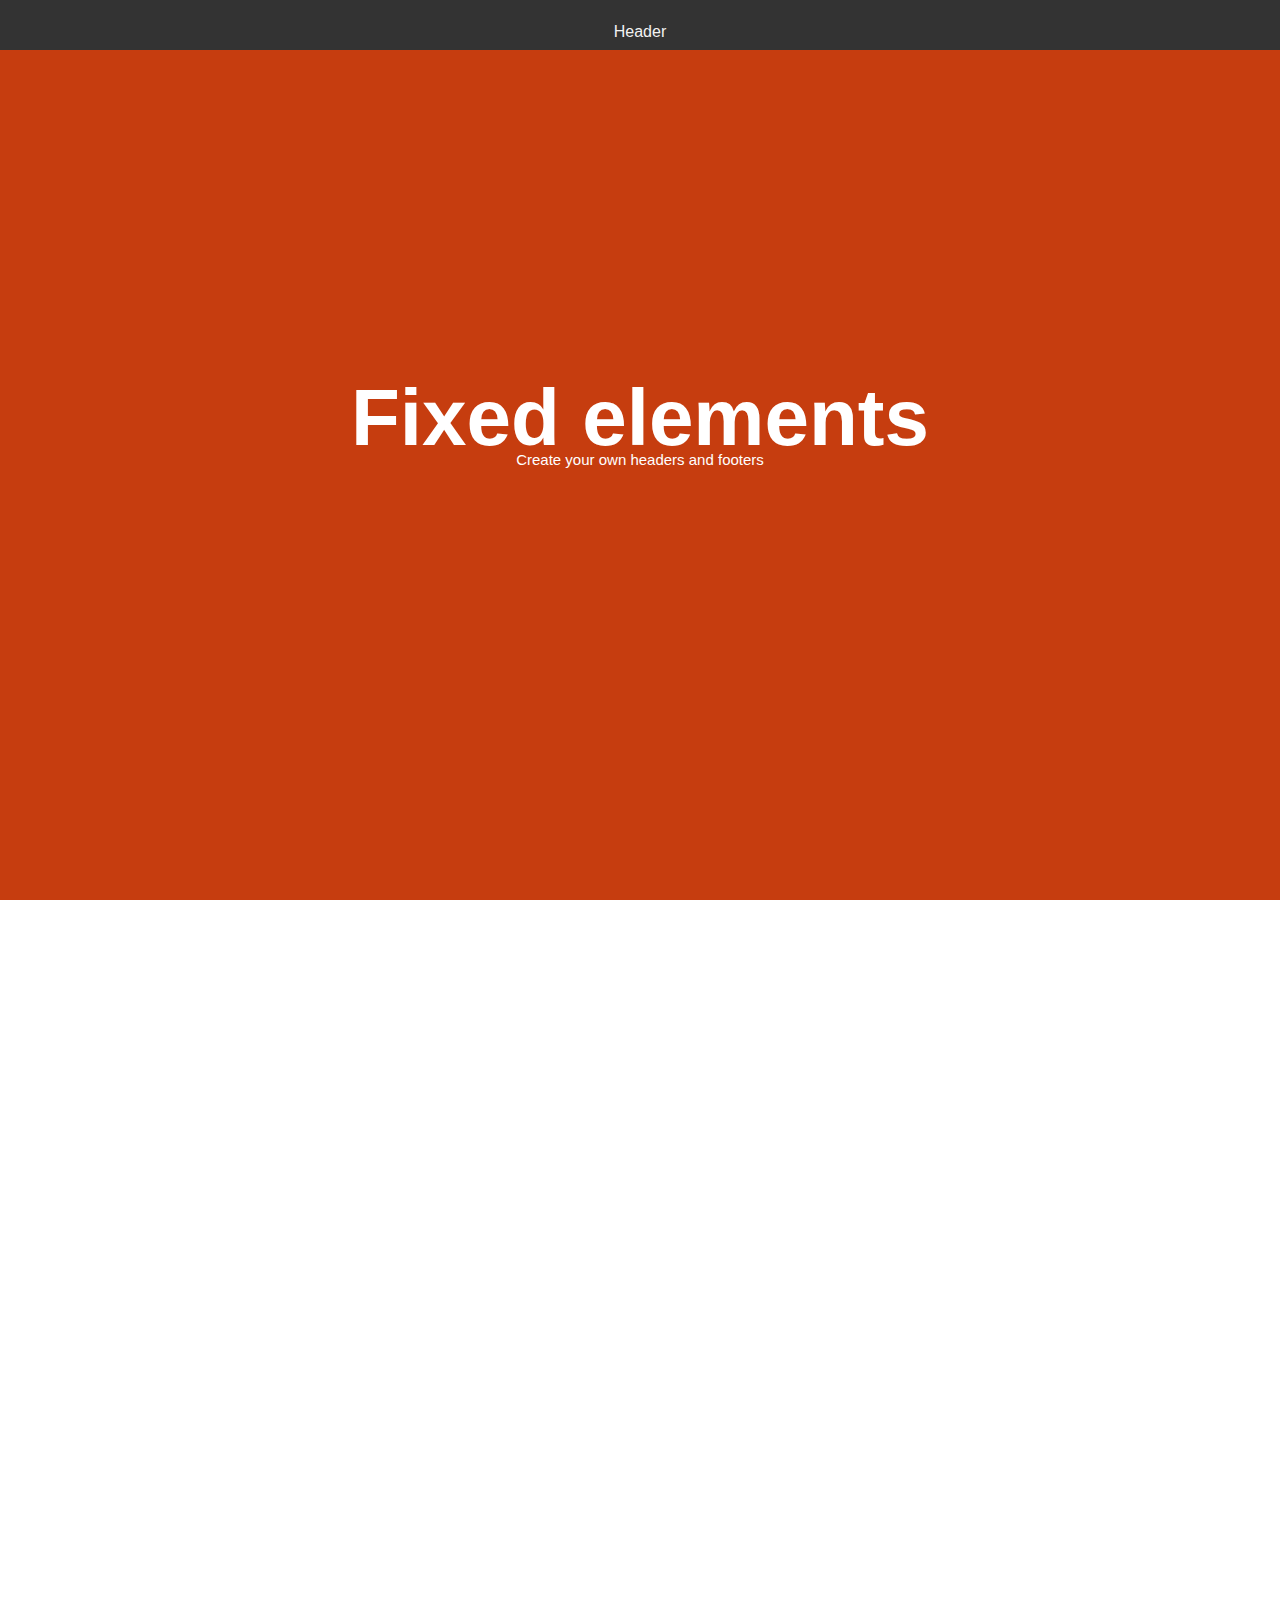
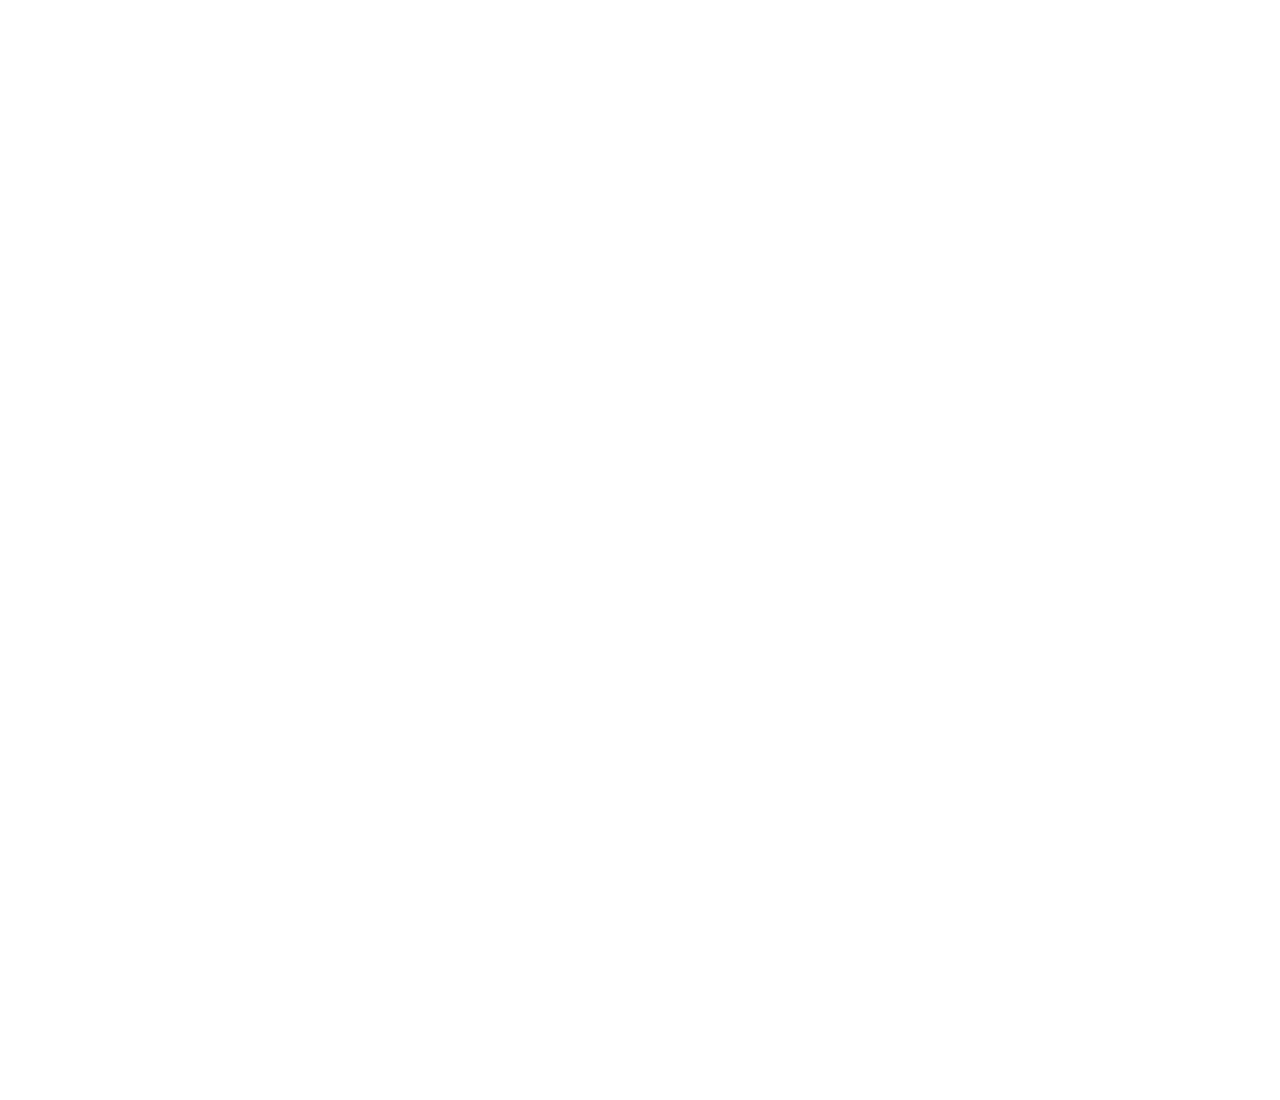
==== index-en.html @ c7a38b08 "init resume cv" ====
<!DOCTYPE html>
<html>

<head>
	<meta http-equiv="Content-Type" content="text/html; charset=utf-8" />
	<title>李洋的简历</title>
	<meta name="author" content="Srefan" />
	<meta name="description" content="fullPage fixed header and footer." />
	<meta name="keywords"  content="fullpage,jquery,demo,screen,fixed, header,footer, absolute, positioned,css" />
	<meta name="Resource-type" content="Document" />
  <meta http-equiv="X-UA-Compatible" content="IE=edge,chrome=1">

  <link rel="shortcut icon" href="images/favicon.ico"/>
	<link rel="stylesheet" type="text/css" href="./css/fullpage.min.css" />
  <link rel="stylesheet" type="text/css" href="./css/bootstrap.min.css" />
  <link rel="stylesheet" type="text/css" href="./css/style.css" />
  <link rel="stylesheet" type="text/css" href="./css/font-awesome.min.css" />
	<style>

	/* Style for our header texts
	* --------------------------------------- */
	h1{
		font-size: 5em;
		font-family: arial,helvetica;
		color: #fff;
		margin:0;
		padding:0;
	}
	.intro p{
		color: #fff;
	}

	/* Centered texts in each section
	* --------------------------------------- */
	.section{
		text-align:center;
	}

	/* Fixed header.
	* --------------------------------------- */
	#header{
		position:fixed;
		height: 50px;
		display:block;
		width: 100%;
		background: #333;
		z-index:9;
		text-align:center;
		color: #f2f2f2;
		padding: 20px 0 0 0;
		top:0px;
	}

	</style>

</head>
<body>

<div id="header">Header</div>

<div id="fullpage">
	<div class="section " id="section0">
		<div class="intro">
			<h1>Fixed elements</h1>
			<p>Create your own headers and footers</p>
		</div>
	</div>

	<div class="section" id="section1">
		<div class="intro">
			<h1>How to do it</h1>
			<p>You will need to place your header and footer outside the plugin's wrapper.
					This way it won't move on scrolling. Take a look at the source code of this page.
			</p>
		</div>
	</div>

	<div class="section" id="section2">
		<div class="intro">
			<h1>Enjoy it</h1>
      <p>You will need to place your header and footer outside the plugin's wrapper.
          This way it won't move on scrolling. Take a look at the source code of this page.
      </p>
		</div>
	</div>
</div>

<script type="text/javascript" src="./js/fullpage.min.js"></script>
<script type="text/javascript" src="./js/jquery-3.3.1.min.js"></script>
<script type="text/javascript" src="./js/bootstrap.min.js"></script>
<script type="text/javascript" src="./js/jquery.waterfall.js"></script>
<script type="text/javascript" src="./js/stickUp.js"></script>
<script type="text/javascript">
    var myFullpage = new fullpage('#fullpage', {
        anchors: ['firstPage', 'secondPage', '3rdPage'],
        sectionsColor: ['#C63D0F', '#1BBC9B', '#7E8F7C'],
        css3: true
    });
</script>

</body>
</html>
---- css/style.css ----
@font-face {
    font-family: 'Open Sans';
    font-style: normal;
    font-weight: 400;
    src: url("../fonts/cJZKeOuBrn4kERxqtaUH3fY6323mHUZFJMgTvxaG2iE.eot");
    src: local('Open Sans'), local('OpenSans'), url("../font/cJZKeOuBrn4kERxqtaUH3fY6323mHUZFJMgTvxaG2iE.eot") format('embedded-opentype'), url("../font/cJZKeOuBrn4kERxqtaUH3T8E0i7KZn-EPnyo3HZu7kw.woff") format('woff');
}

* {
    padding: 0;
    margin: 0;
}

body {
    color: #fff;
    font-family: 'Open Sans', sans-serif;
    font-weight: 300;
    position: relative;
    width: 100%;
    height: 100%;
    overflow: scroll;
    overflow-x: hidden;
}

a {
    text-decoration: none;
    color: #000;
    outline: none;
    &:hover {
        text-decoration: none;
    }
}


/*----------------------------------------------------
 2. Document Setup
------------------------------------------------------*/

.wrapper {
    width: 100%;
}

.noPadd {
    padding: 0px !important;
}

.container .row {
    margin: 0px;
}

p {
    font-family: 'Open Sans', sans-serif;
    font-size: 15px;
    line-height: 27px;
    font-weight: 400;
    padding-bottom: 38px;
    margin: 0px;
}

h1 {
    font-family: 'Open Sans', sans-serif;
    font-size: 48px;
    line-height: 57px;
    font-weight: 700;
    margin: 0px;
    padding-bottom: 8px;
}

h2 {
    font-family: 'Open Sans', sans-serif;
    font-size: 36px;
    line-height: 38px;
    padding-bottom: 0px;
    font-weight: 400;
    text-transform: uppercase;
    margin: 0px;
    border-bottom: #ef7674 6px solid;
    padding-bottom: 9px;
    display: inline-block;
}

h3 {
    font-family: 'Open Sans', sans-serif;
    font-size: 18px;
    line-height: 21px;
    padding-bottom: 3px;
    font-weight: 400;
    margin: 0px;
}

h4 {
    font-family: 'Open Sans', sans-serif;
    font-size: 19px;
    line-height: 24px;
    padding-bottom: 6px;
    font-weight: 600;
    margin: 0px;
    color: #5b4c5c;
}

h5 {
    font-family: 'Open Sans', sans-serif;
    font-size: 16px;
    line-height: 24px;
    padding-bottom: 6px;
    font-weight: 400;
    margin: 0px;
}

.heading {
    text-align: center;
    padding-bottom: 45px;
}

.container {
    max-width: 1080px;
    /*padding:0;*/
}


/*----------------------------------------------------
 3. Header Part
------------------------------------------------------*/

header {
    position: relative;
}

.banner {
    overflow: hidden;
    margin: 0 auto !important;
    background: #CACACA;
    display: none;
}

.bannerText {
    position: absolute;
    left: 0;
    right: 0;
    top: 35%;
    text-align: center;
    padding: 30px 0 30px;
    max-width: 960px;
    z-index: 2;
    animation-name: textBox;
    animation-duration: 5s;
    animation-timing-function: linear;
    animation-delay: 0s;
    animation-iteration-count: infinite;
    animation-direction: alternate;
    animation-play-state: running;
    /* Safari and Chrome: */
    -webkit-animation-name: textBox;
    -webkit-animation-duration: 5s;
    -webkit-animation-timing-function: linear;
    -webkit-animation-delay: 0s;
    -webkit-animation-iteration-count: infinite;
    -webkit-animation-direction: alternate;
    -webkit-animation-play-state: running;
}

.bannerText p {
    font-size: 18px;
    color: #fff;
    padding-bottom: 42px;
}

.mbnt {
    -webkit-border-radius: 5px;
    border-radius: 5px;
    display: inline-block;
    line-height: 40px;
    color: #fff;
    font-size: 14px;
    background-color: #EF7674;
    text-transform: uppercase;
    padding: 0 29px;
    margin: 0 10px;
    text-decoration: none;
    outline: none;
}

.mbnt:focus,
.mbnt:hover,
.mbnt:active {
    color: #eaeaea;
    text-decoration: none;
    outline: none;
}

.bannerText h1 {
    text-transform: uppercase;
}


/*------------------------------------
    3.1 Slide show background control
--------------------------------------*/


/*---------------------------------------------------------------------------------
 4. Background slider CSS style
-------------------------------------------------------------------------------*/


/* Grid wrapper sizes */


/* Shadow style */


/*----------------------------------------------------
 5. Menu Style
------------------------------------------------------*/

.menu {
    margin-top: 0px;
    position: static;
    left: 0px;
    right: 0px;
}

.navwrapper .container {
    padding: 0;
    width: auto;
}

.navbar-header {
    display: none;
}

.nav > li > a {
    display: inline-block;
}

.navbar-nav > li {
    float: none;
    display: inline;
}

.navbar-nav {
    margin: 0 auto;
    text-align: center;
    float: none;
}

.navbar-toggle {
    margin-top: 8px;
    background-color: #4c404d;
}

.navbar-inverse .navbar-toggle:hover,
.navbar-inverse .navbar-toggle:focus {}

.navbar-brand {
    margin-top: 4px;
}

.nav .menuItem a {
    font-size: 19px;
}


/* Special class on .container surrounding .navbar, used for positioning it into place. */

.navbar-wrapper {
    margin-top: 0px;
    position: relative;
    z-index: 15;
    background: #ffffff;
}

.navbar-wrapper .container {
    padding: 0px;
}

.navbar-collapse {
    padding: 0;
}

.isStuck {
    left: 0;
    width: 100%;
}

.navbar.navbar-inverse.navbar-static-top {
    margin: 0px auto;
    background: #ffffff;
    color: #4c404d;
    border: none;
    font-family: 'Open Sans', sans-serif;
    font-size: 14px;
    text-transform: uppercase;
}

.navbar.navbar-inverse.navbar-static-top a.navbar-brand {
    line-height: 43px;
}

.navbar.navbar-inverse.navbar-static-top a {
    color: #4c404d;
    padding: 0 26px;
    line-height: 140px;
    text-align: center;
    font-weight: 800;
    // transition-duration: 0.2s;
    // -webkit-transition-duration: 0.2s;
}

.navbar.navbar-inverse.navbar-static-top .nav li.first {
    padding-left: 0;
}

.navbar.navbar-inverse.navbar-static-top .nav li {
    padding: 0 18px 0 18px;
}

.navbar.navbar-inverse.navbar-static-top .nav li a {
    padding: 0;
    letter-spacing: -1px;
}

.navbar.navbar-inverse.navbar-static-top a:hover {
    background: #ffffff;
    color: #ef7674;
}

.navbar-inverse .navbar-nav>.active>a,
.navbar-inverse .navbar-nav>.active>a:focus {
    background: #ffffff;
    /*color:#c3c8d6;*/
    color: #ef7674;
}

.navbar-inverse .navbar-nav > li > a:hover,
.navbar-inverse .navbar-nav > li > a:focus {
    background: #ffffff;
    /*color:#c3c8d6;*/
    color: #ef7674;
}

.navbar-inverse .navbar-nav>.active>a:hover {
    /*background:#1b1f29;*/
    /*color:#fff;*/
    background: #ffffff;
    color: #ef7674;
}


/* Since positioning the image, we need to help out the caption */


/* Declare heights because of positioning of img element */


/*----------------------------------------------------
 6. About me Style
------------------------------------------------------*/

.aboutme {
    background: #f3f2f3;
    color: #897f8a;
    position: relative;
}

.aboutme .container {
    padding-top: 140px;
    padding-bottom: 90px;
}

.aboutCont {
    // padding-bottom: 78px;
    // padding-left: 48px;
}

#description {
    // height: 250px;
    overflow: hidden;
    position: relative;
    // padding-right: 50px;
    margin-bottom: 60px;
    text-align: justify;
}

#description p {
    padding-bottom: 10px;
}

.btnDownload {
    -webkit-border-radius: 5px;
    border-radius: 5px;
    font-size: 18px;
    font-family: 'Open Sans', sans-serif;
    font-weight: 700;
    border: 3px solid #5b4c5c;
    padding: 10px 10px;
    display: inline-block;
    color: #5b4c5c;
    transition-duration: 0.2s;
    -webkit-transition-duration: 0.2s;
    margin-bottom: 10px;
}

.btnDownload:hover {
    background: #5b4c5c;
    color: #ffffff;
    text-decoration: none;
}

.aboutme .heading {
    text-align: center;
    padding-top: 78px;
    padding-bottom: 26px;
}

.aboutme .heading h2 {
    color: #5b4c5c;
    display: inline-block;
}


/*----------------------------------------------------
 7. Technical Skills Style
------------------------------------------------------*/

.technical {
    /*background:#eeeeee;
    color:#474d5d;*/
}

.technical .container {
    padding-top: 140px;
    padding-bottom: 90px;
}

.technical .heading p {
    padding-bottom: 41px;
    max-width: 660px;
    text-align: justify;
    display: block;
    margin: 0 auto;
}

.technical p {
    color: #897f8a;
}

.technical h2 {
    color: #5b4c5c;
    margin-bottom: 49px;
}

.technical .skillsArea {
    padding: 0px;
}

.technical .skills {
    margin: 0 auto;
    margin-bottom: 23px;
    text-align: center;
    padding: 0px;
    float: none;
}

.technical .skills h4 {
    font-weight: 700;
    // text-transform: uppercase;
    font-size: 17px;
    line-height: 27px;
    padding-bottom: 11px;
    color: #5b4c5c;
}

.skilBg {
    /*background:url(../images/skills.png) no-repeat 0 0;*/
}

.chart {
    position: relative;
    display: inline-block;
    width: 118px;
    height: 118px;
    margin-bottom: 19px;
    text-align: center;
}

.chart canvas {
    position: absolute;
    top: 0;
    left: 0;
}

.percent {
    display: inline-block;
    font-size: 21px;
    color: #5b4c5c;
    line-height: 118px;
    z-index: 2;
    font-weight: bold;
}

.percent:after {
    content: '%';
    margin-left: 0.1em;
    font-size: .8em;
}


/*----------------------------------------------------
 8. Work Experience Style
------------------------------------------------------*/

.exprience {
    background: #f8f7f8;
}

.exprience .container {
    padding-top: 140px;
    padding-bottom: 90px;
}

.exprience h2 {
    color: #5b4c5c;
    margin-bottom: 41px;
}

.exprience p {
    color: #84868d;
    /*font-size:13px;*/
    line-height: 18px;
}

.exprience .heading p {
    padding-bottom: 54px;
    max-width: 660px;
    text-align: justify;
    display: block;
    margin: 0 auto;
    color: #897f8a;
    line-height: 27px;
}

.exprience h4 {
    font-weight: 700;
}

.workDetails .rightArea {
    border-left: dashed 1px #897f8a;
    padding-bottom: 47px;
}

.workDetails:last-child .rightArea {
    padding-bottom: 0px;
}

.workDetails:last-child .rightArea .exCon p:last-child {
    padding-bottom: 0;
}

.workYear {
    font-size: 17px;
    color: #fff;
    line-height: 40px;
}

.workYear span {
    display: block;
    font-size: 18pxpx;
    padding: 0 21px;
    white-space: nowrap;
    float: right;
    margin-bottom: 2px;
    margin-right: 28px;
    font-weight: bold;
}

.prevY {
    background-color: #ef7674;
}

.afterY {
    background-color: #483c49;
}

.arrowpart {
    margin-left: -26px;
    margin-top: 32px;
    float: left;
    width: 22px;
    height: 22px;
    background: url(../images/arrow-left.png) no-repeat 0 0 #f8f7f8;
}

.exCon {
    width: auto;
    padding: 0 47px 6px 70px;
    margin-left: 15px;
    text-align: left;
}

.exCon p {
    color: #897f8a;
    line-height: 27px;
}

.exCon h4 {
    color: #5b4c5c;
    padding-bottom: 1px;
    margin-top: -8px;
}

.exCon h5 {
    color: #5b4c5c;
    padding-bottom: 11px;
}


/*----------------------------------------------------
 9. Education Style
------------------------------------------------------*/


/*----------------------------------------------------
 10. Protfolio Style
------------------------------------------------------*/


/*----------------------------------------------------
 14. Reffernces Style
------------------------------------------------------*/

.reffernces {}

.reffernces .container {
    padding-top: 140px;
    padding-bottom: 90px;
}

.reffernces h2 {
    color: #5b4c5c;
    margin-bottom: 49px;
}

.reffernces .heading p {
    padding-bottom: 41px;
    max-width: 660px;
    text-align: center;
    display: block;
    margin: 0 auto;
}

.reffernces p {
    color: #897f8a
}

.refBox {
    margin-bottom: 18px;
}

.refBoxcon {
    background: #FFF;
    padding: 50px 34px 41px;
    border-bottom: #e6e6e6 5px solid;
}

.refBoxcon p {
    color: #897f8a;
    font-size: 15px;
    line-height: 27px;
    padding-bottom: 38px;
}

.refBoxcon h3 {
    text-align: right;
    color: #4c404d;
    font-size: 18px;
    font-weight: bold;
}

.refBoxcon h3 a {
    text-decoration: underline;
    color: #ef7674;
}

.refBox {
    padding: 0 10px;
}


/*----------------------------------------------------
 11. Get in tuch Style
------------------------------------------------------*/

.contact {
    background: #f8f7f8;
}

.contact .container {
    padding-top: 140px;
    padding-bottom: 90px;
}

.contact h2 {
    color: #5b4c5c;
    margin-bottom: 45px;
}

.topCon {
    padding-bottom: 0px !important;
}

.contactDetails {
    background: #f8f7f8;
}

.contactDetails .container {
    padding-top: 15px;
    padding-bottom: 30px;
}

.contactDetails h4 {
    font-weight: 600;
    text-transform: uppercase;
    padding-bottom: 15px;
}

.contactDetails p {
    color: #897f8a;
    font-size: 15px;
    line-height: 19px;
    padding-bottom: 14px;
}

.contactDetails p a {
    color: #897f8a;
}

.contactDetails p a:hover {
    color: #5b4c5c;
    text-decoration: none;
}

.contactDetails i {
    padding-right: 15px;
}


/*----------------------------------------------------
 12. Footer Style
------------------------------------------------------*/

.footer {
    background: #3b323c;
}

.footer .container {
    padding: 115px 0 125px;
    position: relative;
}

.footer ul {
    margin: 0 auto;
    text-align: center;
    list-style-type: none;
}

.footer ul li {
    display: inline-block;
    text-align: center;
    background: #ffffff;
    color: #3b323c;
    line-height: 42px;
    margin: 0 6px;
    width: 51px !important;
    height: 51px !important;
    -webkit-border-radius: 50%;
    border-radius: 50%;
}

.footer ul li:hover {
    background: #282429;
}

.footer ul li:hover a {
    color: #fff;
}

.footer ul li a {
    color: #3b323c;
    width: 51px !important;
    height: 51px !important;
}

.footer ul li a i {
    line-height: 52px !important;
}

.totop {
    display: block;
    position: absolute;
    width: 42px;
    height: 42px;
    background-color: #302931;
    color: #817a82;
    line-height: 42px;
    bottom: 0;
    left: 50%;
    margin-left: -21px;
    cursor: pointer;
    text-align: center;
}


/*---------------------------------------------------------------------------------
 13. Responsive style
-------------------------------------------------------------------------------*/

@media screen and (min-width: 1200px) {
    .workYear {
        /*width:140px;
 height:140px;
 padding-top:50px;*/
    }
}

@media screen and (max-width: 999px) {
    .navbar.navbar-inverse.navbar-static-top .nav li {
        padding-left: 25px;
    }
    .navbar.navbar-inverse.navbar-static-top a {
        line-height: 140px;
    }
    .nav .menuItem a {
        font-size: 14px;
    }
}

@media screen and (max-width: 991px) {
    .navbar.navbar-inverse.navbar-static-top a {
        /* padding-left:12px;
 padding-right:12px;
 font-size:12px;*/
    }
    .bannerText {
        padding-left: 25px;
        padding-right: 25px;
    }
    .bannerText h1 {
        font-size: 65px;
        line-height: 71px;
    }
}

@media screen and (max-width: 810px) {
    body {
        min-height: 700px;
    }
    .navbar.navbar-inverse.navbar-static-top a {
        /* padding-left: 17px;*/
    }
}

@media screen and (max-width: 992px) {
    .aboutme {
        padding: 15px;
    }
}

@media screen and (min-width: 768px) {
    .aboutme {
        /*padding:15px;*/
    }
}

@media screen and (max-width: 768px) {
    .navbar-wrapper .container,
    .navwrapper .container {
        padding-right: 15px;
        padding-left: 15px;
    }
    .navbar.navbar-inverse.navbar-static-top a {
        line-height: 43px;
    }
}

@media screen and (max-width: 767px) {
    .navbar-header {
        display: block;
    }
    .workYear {
        margin: 0 auto 20px;
        overflow: hidden;
    }
    .workYear span {
        width: 100%;
        margin-right: 0;
    }
    .workDetails .rightArea {
        border-left: none;
    }
    .arrowpart {
        /* float:none;
 width:100%;
 height:40px;
 background:url(../images/arrow-top.png) no-repeat 50% 100%;*/
        background: none;
    }
    .exCon {
        margin-left: 0px;
        padding: 0;
    }
    ul.navbar-nav li a {
        display: block;
    }
}

@media screen and (max-width: 650px) {
    #wrapper {
        top: 200px !important;
    }
    .bannerText {
        top: 25%;
        padding-top: 15px;
        padding-bottom: 15px;
    }
    .bannerText h1 {
        font-size: 42px;
        line-height: 48px;
    }
}

@media screen and (max-width: 480px) {
    .navbar.navbar-inverse.navbar-static-top a {
        line-height: 17px;
        padding-top: 11px;
        padding-bottom: 11px;
    }
    .navbar.navbar-inverse.navbar-static-top a.navbar-brand {
        line-height: 22px;
    }
    .bannerText {
        top: 10%;
    }
    .bannerText h1 {
        font-size: 34px;
        line-height: 38px;
    }
    .bannerText p {
        font-size: 16px;
        padding-bottom: 32px;
    }
}

@media screen and (max-width: 400px) {
    .bntDownload {
        font-size: 13px;
        padding: 16px 14px;
    }
}

.comments {
    margin-top: 15px;
}

.comments h4 {
    padding-bottom: 0;
}

body,
p,
h1,
h2,
h3,
h4,
h5 {
    font-family: 'Microsoft YaHei', sans-serif;
}

a:hover {
    text-decoration: none;
}
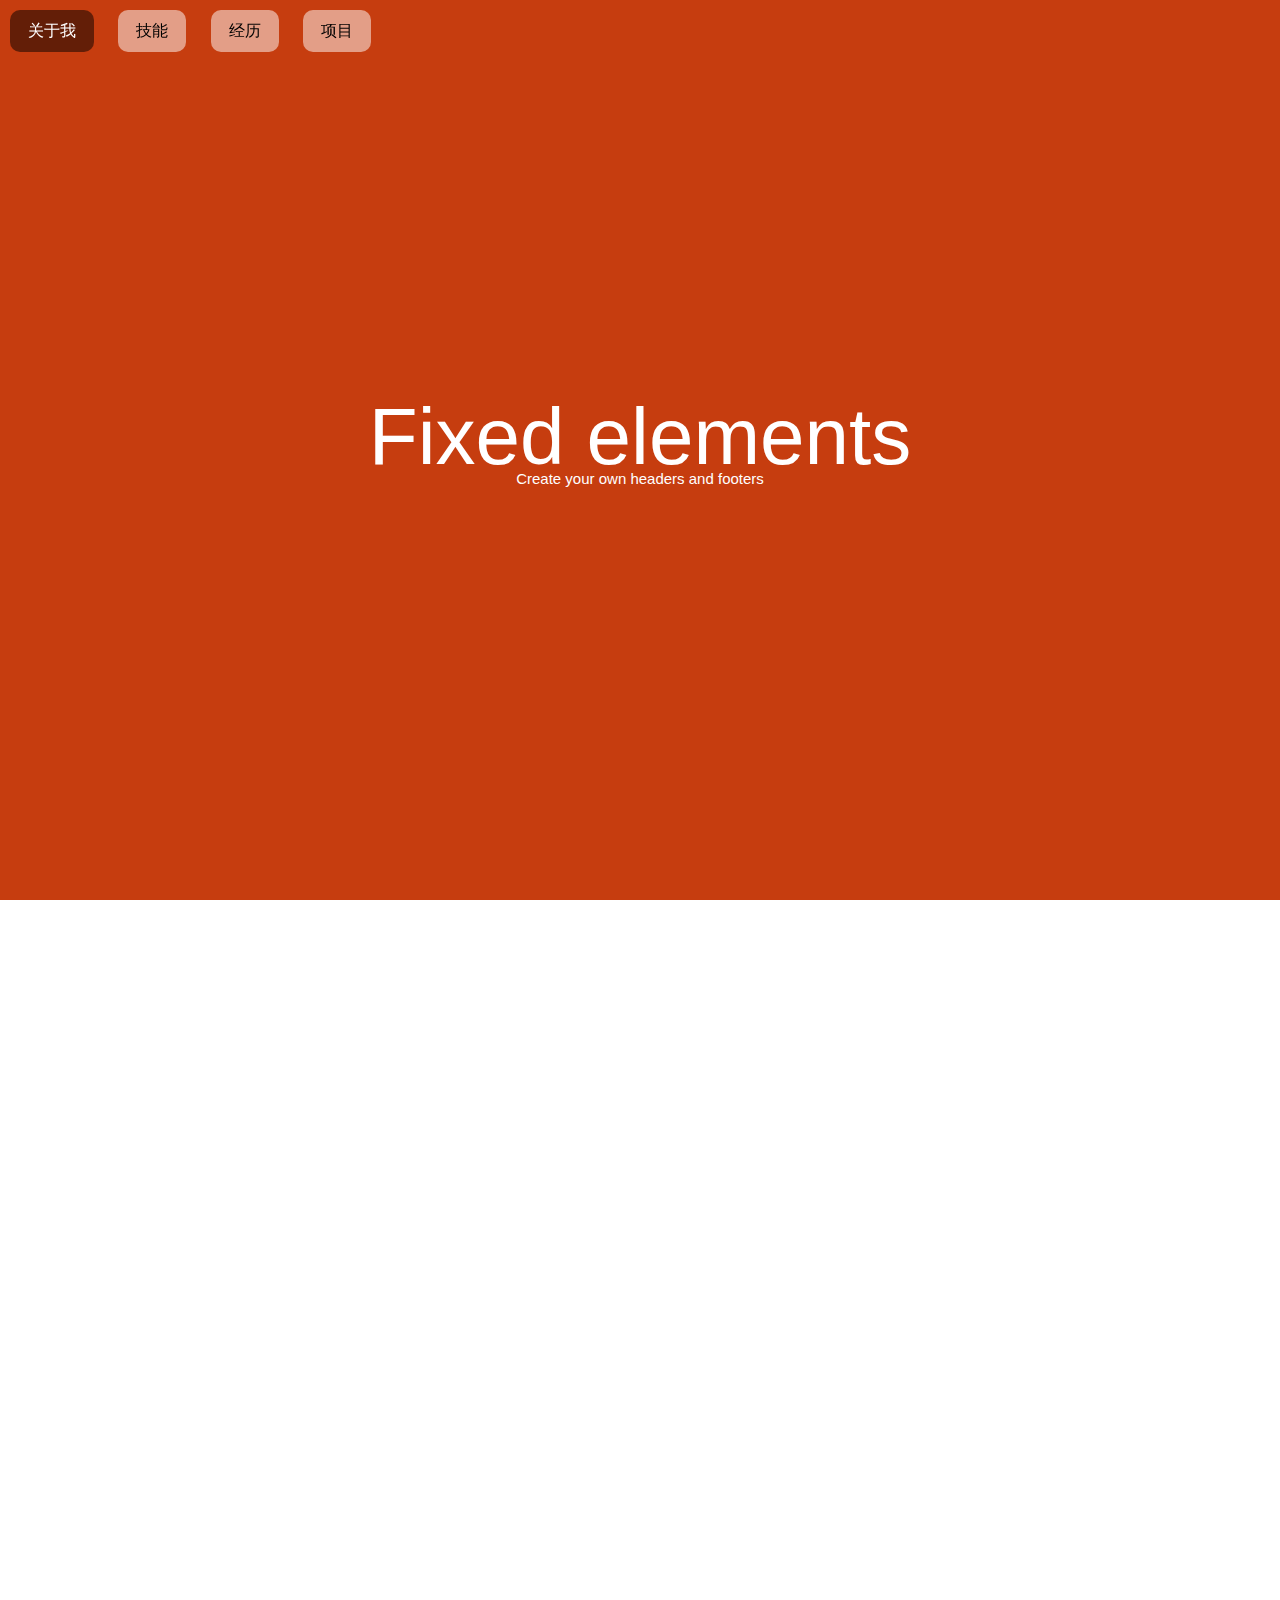
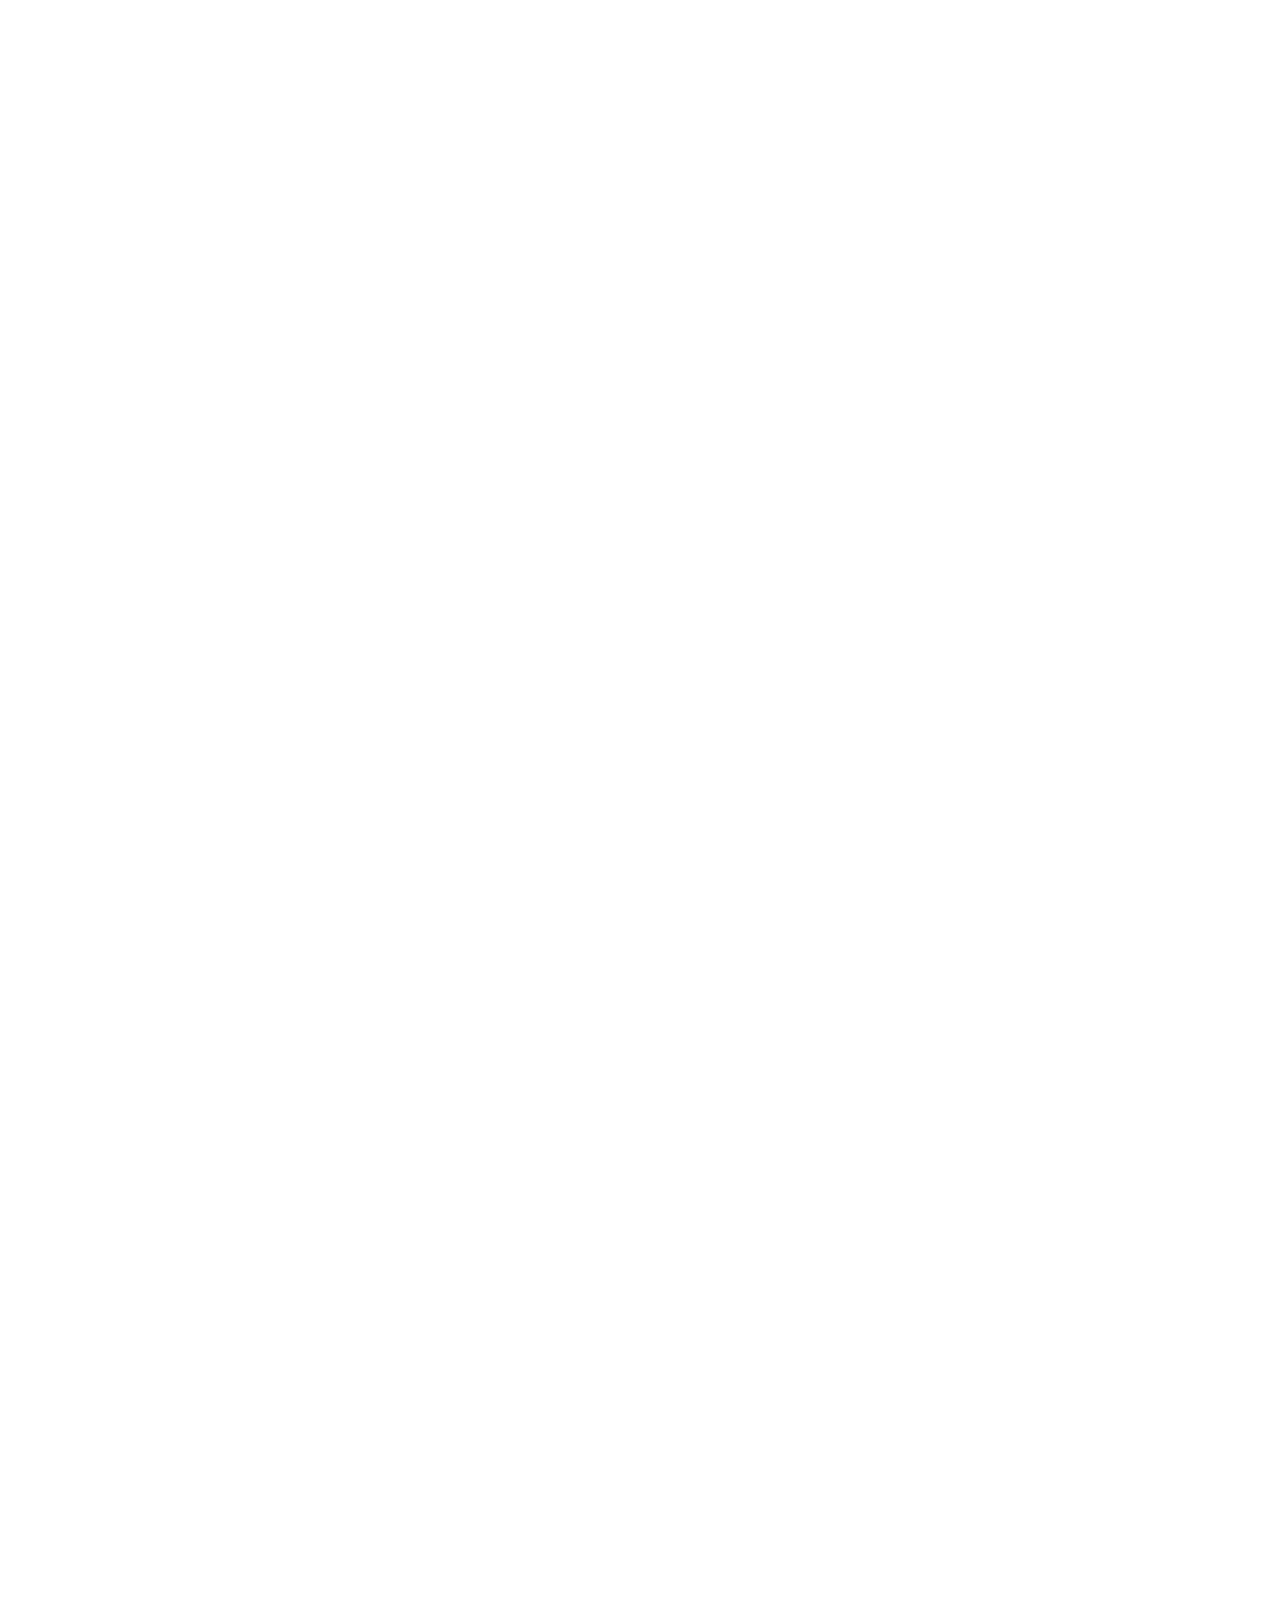
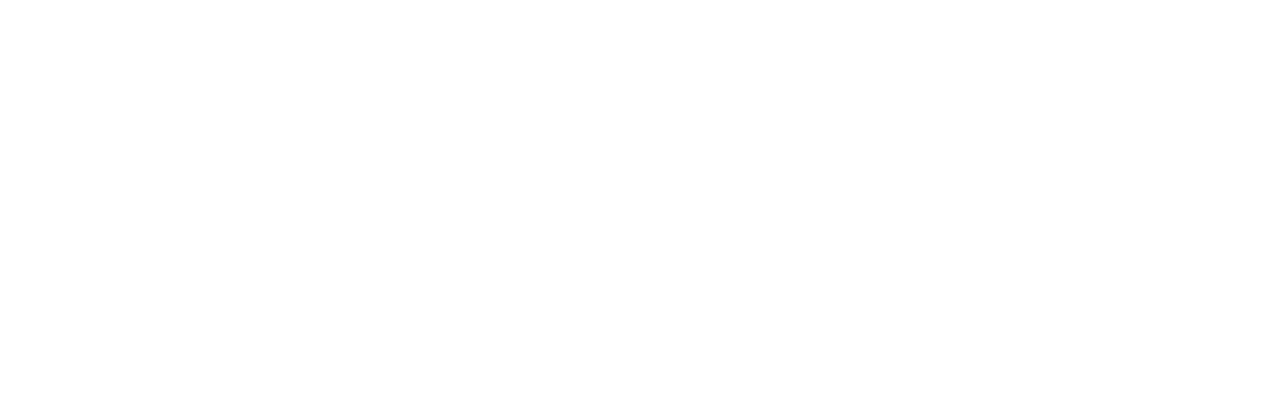
==== commit c4f7d0be: "add category" ====
--- a/index-en.html
+++ b/index-en.html
@@ -1,102 +1,119 @@
-<!DOCTYPE html>
-<html>
-
-<head>
-	<meta http-equiv="Content-Type" content="text/html; charset=utf-8" />
-	<title>李洋的简历</title>
-	<meta name="author" content="Srefan" />
-	<meta name="description" content="fullPage fixed header and footer." />
-	<meta name="keywords"  content="fullpage,jquery,demo,screen,fixed, header,footer, absolute, positioned,css" />
-	<meta name="Resource-type" content="Document" />
-  <meta http-equiv="X-UA-Compatible" content="IE=edge,chrome=1">
-
-  <link rel="shortcut icon" href="images/favicon.ico"/>
-	<link rel="stylesheet" type="text/css" href="./css/fullpage.min.css" />
-  <link rel="stylesheet" type="text/css" href="./css/bootstrap.min.css" />
-  <link rel="stylesheet" type="text/css" href="./css/style.css" />
-  <link rel="stylesheet" type="text/css" href="./css/font-awesome.min.css" />
-	<style>
-
-	/* Style for our header texts
-	* --------------------------------------- */
-	h1{
-		font-size: 5em;
-		font-family: arial,helvetica;
-		color: #fff;
-		margin:0;
-		padding:0;
-	}
-	.intro p{
-		color: #fff;
-	}
-
-	/* Centered texts in each section
-	* --------------------------------------- */
-	.section{
-		text-align:center;
-	}
-
-	/* Fixed header.
-	* --------------------------------------- */
-	#header{
-		position:fixed;
-		height: 50px;
-		display:block;
-		width: 100%;
-		background: #333;
-		z-index:9;
-		text-align:center;
-		color: #f2f2f2;
-		padding: 20px 0 0 0;
-		top:0px;
-	}
-
-	</style>
-
-</head>
-<body>
-
-<div id="header">Header</div>
-
-<div id="fullpage">
-	<div class="section " id="section0">
-		<div class="intro">
-			<h1>Fixed elements</h1>
-			<p>Create your own headers and footers</p>
-		</div>
-	</div>
-
-	<div class="section" id="section1">
-		<div class="intro">
-			<h1>How to do it</h1>
-			<p>You will need to place your header and footer outside the plugin's wrapper.
-					This way it won't move on scrolling. Take a look at the source code of this page.
-			</p>
-		</div>
-	</div>
-
-	<div class="section" id="section2">
-		<div class="intro">
-			<h1>Enjoy it</h1>
-      <p>You will need to place your header and footer outside the plugin's wrapper.
-          This way it won't move on scrolling. Take a look at the source code of this page.
-      </p>
-		</div>
-	</div>
-</div>
-
-<script type="text/javascript" src="./js/fullpage.min.js"></script>
-<script type="text/javascript" src="./js/jquery-3.3.1.min.js"></script>
-<script type="text/javascript" src="./js/bootstrap.min.js"></script>
-<script type="text/javascript" src="./js/jquery.waterfall.js"></script>
-<script type="text/javascript" src="./js/stickUp.js"></script>
-<script type="text/javascript">
-    var myFullpage = new fullpage('#fullpage', {
-        anchors: ['firstPage', 'secondPage', '3rdPage'],
-        sectionsColor: ['#C63D0F', '#1BBC9B', '#7E8F7C'],
-        css3: true
-    });
-</script>
-
-</body>
+<!DOCTYPE html>
+<html>
+
+<head>
+	<meta http-equiv="Content-Type" content="text/html; charset=utf-8" />
+	<title>李洋的简历</title>
+	<meta name="author" content="Srefan" />
+	<meta name="description" content="fullPage fixed header and footer." />
+	<meta name="keywords"  content="fullpage,jquery,demo,screen,fixed, header,footer, absolute, positioned,css" />
+	<meta name="Resource-type" content="Document" />
+	<meta http-equiv="X-UA-Compatible" content="IE=edge,chrome=1">
+
+	<link rel="shortcut icon" href="images/favicon.ico"/>
+	<link rel="stylesheet" type="text/css" href="./css/fullpage.min.css" />
+	<link rel="stylesheet" type="text/css" href="./css/bootstrap.min.css" />
+	<link rel="stylesheet" type="text/css" href="./css/style.css" />
+	<link rel="stylesheet" type="text/css" href="./css/font-awesome.min.css" />
+	<link rel="stylesheet" type="text/css" href="./css/examples.css" />
+	<style>
+
+	/* Style for our header texts
+	* --------------------------------------- */
+	h1{
+		font-size: 5em;
+		font-family: arial,helvetica;
+		color: #fff;
+		margin:0;
+		padding:0;
+	}
+	.intro p{
+		color: #fff;
+	}
+
+	/* Centered texts in each section
+	* --------------------------------------- */
+	.section{
+		text-align:center;
+	}
+
+	/* Fixed header.
+	* --------------------------------------- */
+	#header{
+		position:fixed;
+		height: 50px;
+		display:block;
+		width: 100%;
+		background: #333;
+		z-index:9;
+		text-align:center;
+		color: #f2f2f2;
+		padding: 20px 0 0 0;
+		top:0px;
+	}
+
+	</style>
+
+</head>
+<body>
+
+<!-- <div id="header">Header</div> -->
+
+<ul id="menu">
+	<li data-menuanchor="aboutme" class="active"><a href="#aboutme">关于我</a></li>
+	<li data-menuanchor="technical"><a href="#technical">技能</a></li>
+	<li data-menuanchor="exprience"><a href="#exprience">经历</a></li>
+	<li data-menuanchor="reffernces"><a href="#reffernces">项目</a></li>
+</ul>
+
+<div id="fullpage">
+	<div class="section " id="section0">
+		<div class="intro">
+			<h1>Fixed elements</h1>
+			<p>Create your own headers and footers</p>
+		</div>
+	</div>
+
+	<div class="section" id="section1">
+		<div class="intro">
+			<h1>How to do it</h1>
+			<p>You will need to place your header and footer outside the plugin's wrapper.
+					This way it won't move on scrolling. Take a look at the source code of this page.
+			</p>
+		</div>
+	</div>
+
+	<div class="section" id="section2">
+		<div class="intro">
+			<h1>Enjoy it</h1>
+      <p>You will need to place your header and footer outside the plugin's wrapper.
+          This way it won't move on scrolling. Take a look at the source code of this page.
+      </p>
+		</div>
+	</div>
+
+	<div class="section" id="section3">
+		<div class="intro">
+			<h1>Good job</h1>
+      <p>You will need to place your header and footer outside the plugin's wrapper.
+          This way it won't move on scrolling. Take a look at the source code of this page.
+      </p>
+		</div>
+	</div>
+</div>
+
+<script type="text/javascript" src="./js/fullpage.min.js"></script>
+<script type="text/javascript" src="./js/jquery-3.3.1.min.js"></script>
+<script type="text/javascript" src="./js/bootstrap.min.js"></script>
+<script type="text/javascript" src="./js/jquery.waterfall.js"></script>
+<script type="text/javascript">
+    var myFullpage = new fullpage('#fullpage', {
+        anchors: ['aboutme', 'technical', 'exprience', 'reffernces'],
+        sectionsColor: ['#C63D0F', '#1BBC9B', '#7E8F7C', '#7EBC9B'],
+        menu: '#menu',
+        css3: true
+    });
+</script>
+
+</body>
 </html>--- a/css/examples.css
+++ b/css/examples.css
@@ -0,0 +1,91 @@
+@CHARSET "ISO-8859-1";
+/* Reset CSS
+ * --------------------------------------- */
+body,div,dl,dt,dd,ul,ol,li,h1,h2,h3,h4,h5,h6,pre,
+form,fieldset,input,textarea,p,blockquote,th,td {
+    padding: 0;
+    margin: 0;
+}
+a{
+	text-decoration:none;
+}
+table {
+    border-spacing: 0;
+}
+fieldset,img {
+    border: 0;
+}
+address,caption,cite,code,dfn,em,strong,th,var {
+    font-weight: normal;
+    font-style: normal;
+}
+strong{
+	font-weight: bold;
+}
+ol,ul {
+    list-style: none;
+    margin:0;
+    padding:0;
+}
+caption,th {
+    text-align: left;
+
+}
+h1,h2,h3,h4,h5,h6 {
+    font-weight: normal;
+    font-size: 100%;
+    margin:0;
+    padding:0;
+    color:#444;
+}
+q:before,q:after {
+    content:'';
+}
+abbr,acronym { border: 0;
+}
+
+
+/* Custom CSS
+ * --------------------------------------- */
+#menu li {
+	display:inline-block;
+	margin: 10px;
+	color: #000;
+	background:#fff;
+	background: rgba(255,255,255, 0.5);
+	-webkit-border-radius: 10px;
+            border-radius: 10px;
+}
+#menu li.active{
+	background:#666;
+	background: rgba(0,0,0, 0.5);
+	color: #fff;
+}
+#menu li a{
+	text-decoration:none;
+	color: #000;
+}
+#menu li.active a:hover{
+	color: #000;
+}
+#menu li:hover{
+	background: rgba(255,255,255, 0.8);
+}
+#menu li a,
+#menu li.active a{
+	padding: 9px 18px;
+	display:block;
+}
+#menu li.active a{
+	color: #fff;
+}
+#menu{
+	position:fixed;
+	top:0;
+	left:0;
+	height: 40px;
+	z-index: 70;
+	width: 100%;
+	padding: 0;
+	margin:0;
+}
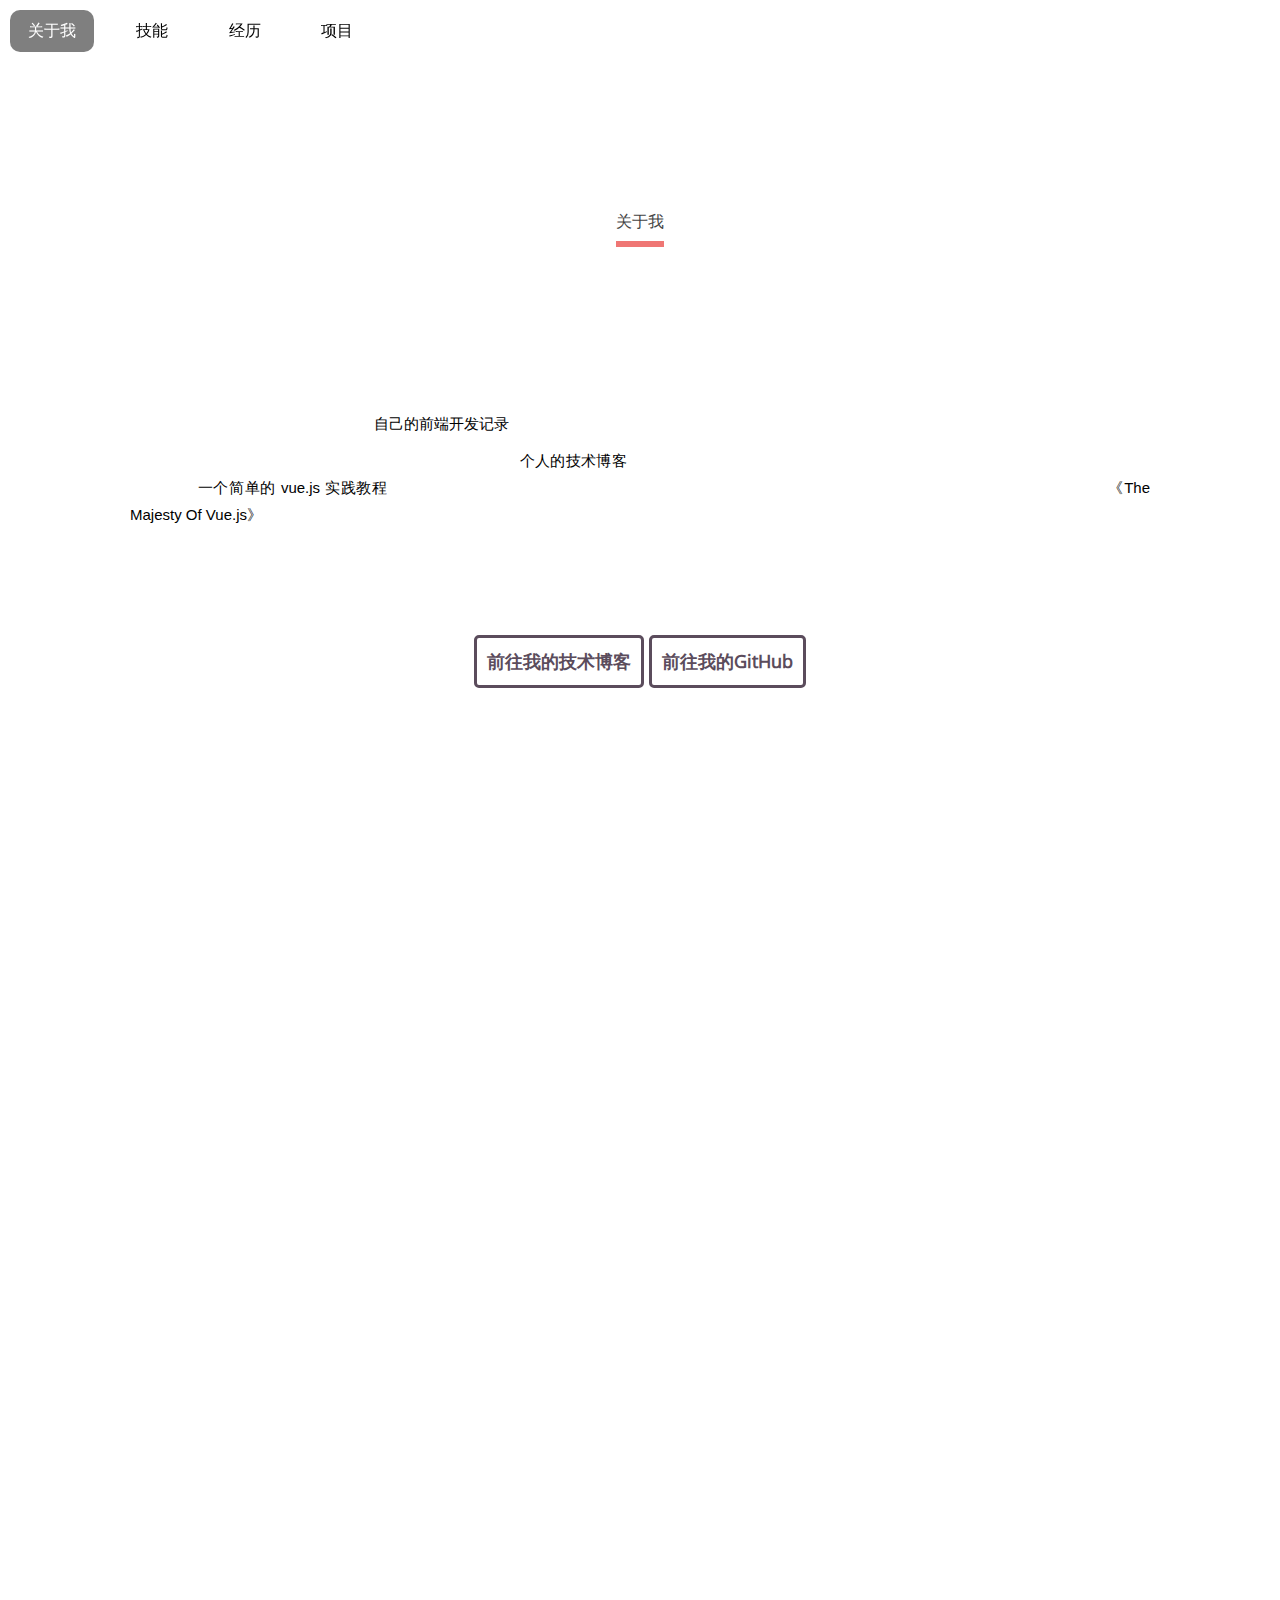
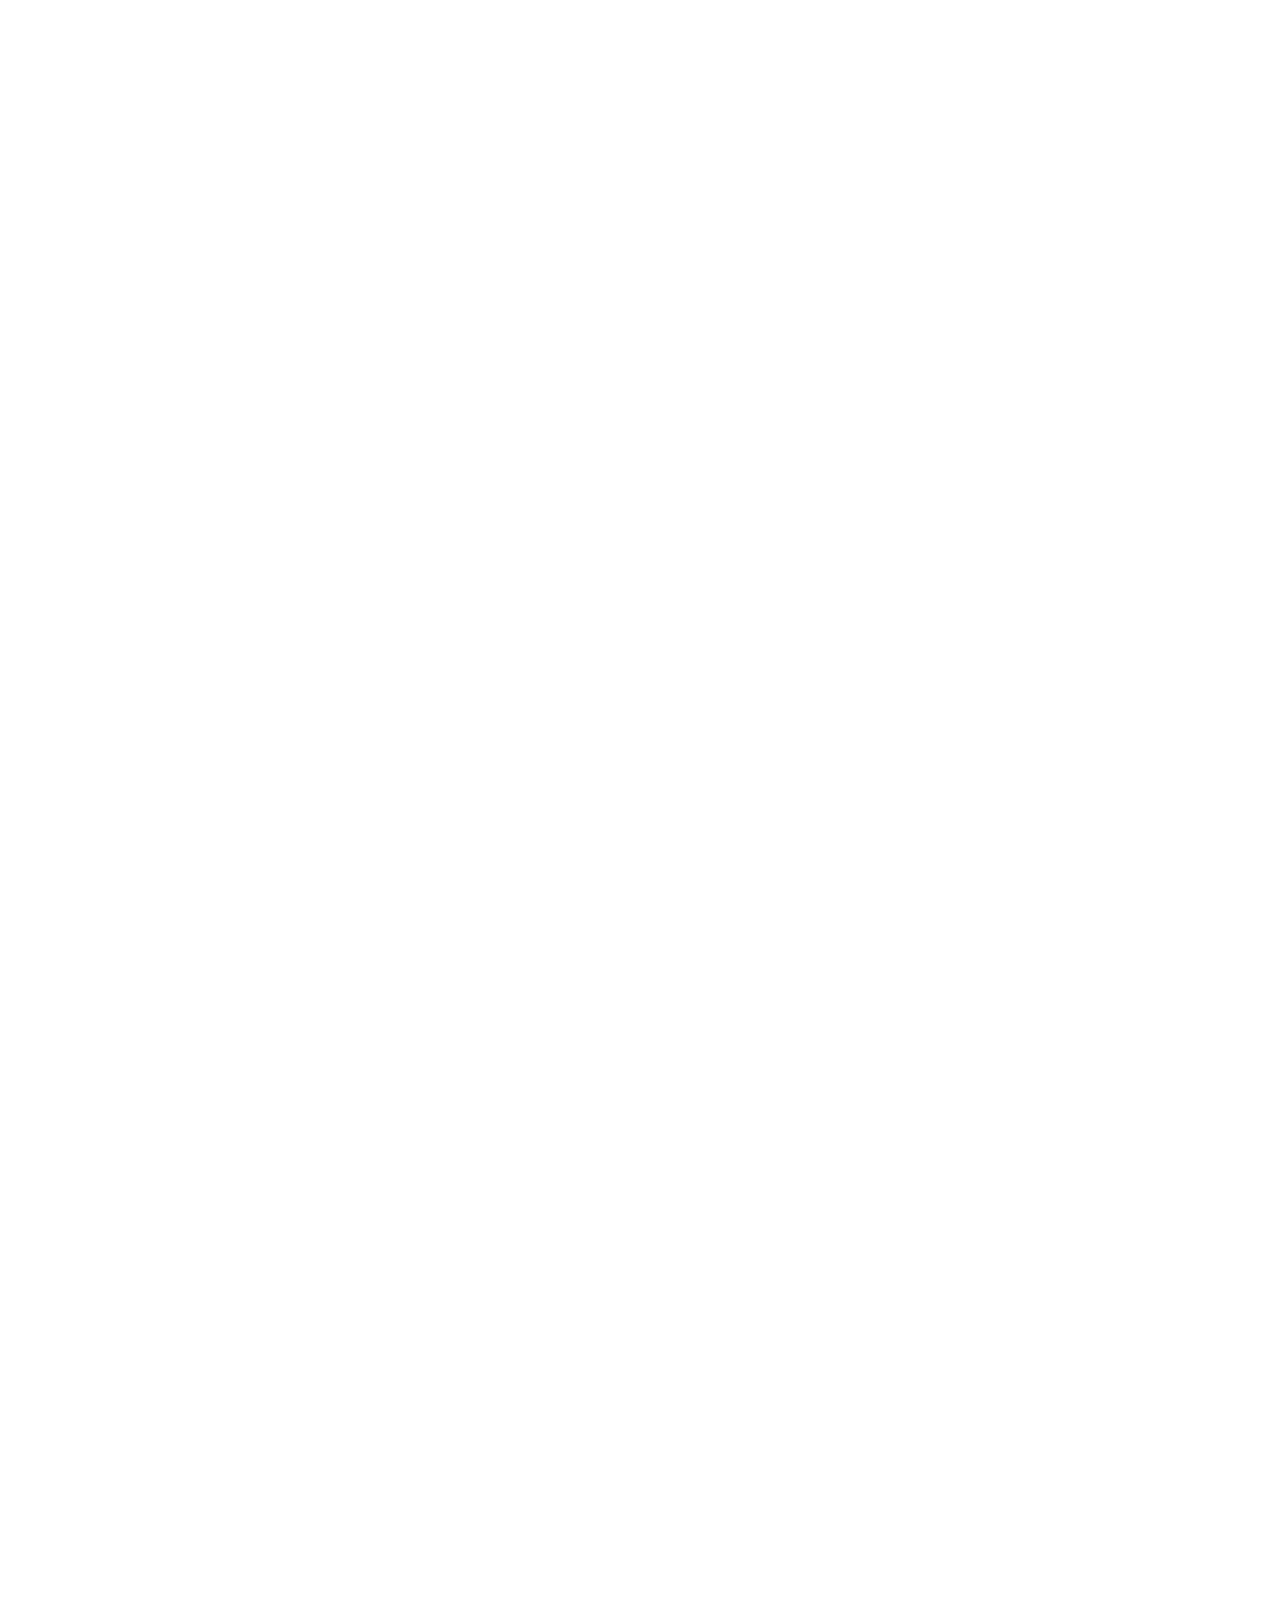
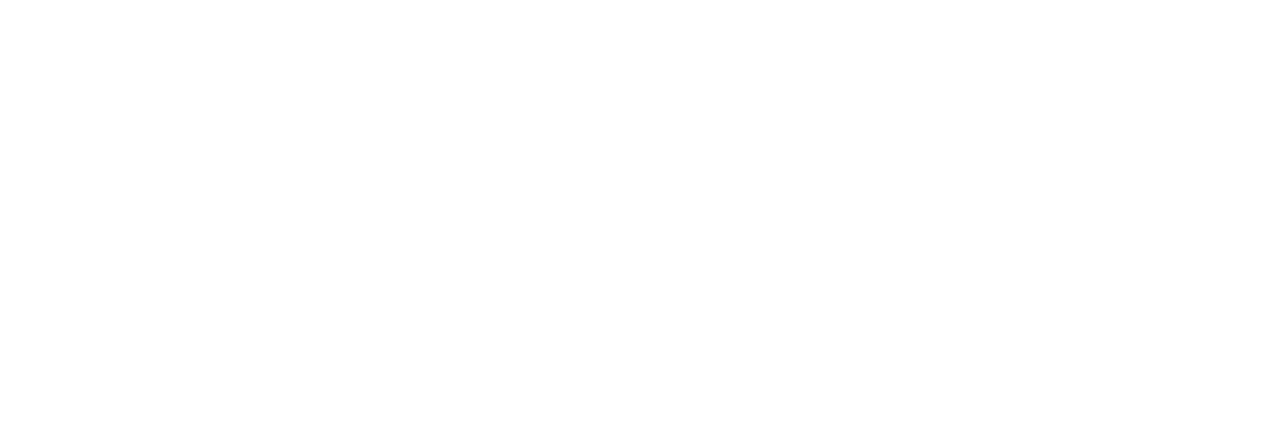
==== commit d34bf8b9: "update index" ====
--- a/index-en.html
+++ b/index-en.html
@@ -52,67 +52,224 @@
 		top:0px;
 	}
 
-	</style>
+</style>
 
 </head>
 <body>
 
-<!-- <div id="header">Header</div> -->
-
-<ul id="menu">
-	<li data-menuanchor="aboutme" class="active"><a href="#aboutme">关于我</a></li>
-	<li data-menuanchor="technical"><a href="#technical">技能</a></li>
-	<li data-menuanchor="exprience"><a href="#exprience">经历</a></li>
-	<li data-menuanchor="reffernces"><a href="#reffernces">项目</a></li>
-</ul>
-
-<div id="fullpage">
-	<div class="section " id="section0">
-		<div class="intro">
-			<h1>Fixed elements</h1>
-			<p>Create your own headers and footers</p>
+	<!-- <div id="header">Header</div> -->
+
+	<ul id="menu">
+		<li data-menuanchor="aboutme" class="active"><a href="#aboutme">关于我</a></li>
+		<li data-menuanchor="technical"><a href="#technical">技能</a></li>
+		<li data-menuanchor="exprience"><a href="#exprience">经历</a></li>
+		<li data-menuanchor="reffernces"><a href="#reffernces">项目</a></li>
+	</ul>
+
+	<div id="fullpage">
+		<div class="section " id="section0">
+			<div class="container">
+				<div class="row">
+					<div class=" col-xs-12 col-sm-12 col-md-12 col-lg-12 aboutCont">
+						<div class="heading clearfix">
+							<h2>关于我</h2>
+						</div>
+						<div id="description">
+							<p>
+								我是来自深圳的前端开发工程师，2014年的中山大学软件工程本科毕业生，2014年4月份开始第一份前端开发工作，至今已经有两年多前端开发经验。
+							</p>
+							<p>
+								有着坚实的前端开发基础，并且一直保持对新技术的学习热情。熟练使用HTML5、CSS3以及JavaScript(jQuery,Zepto)；对流行的前端开发框架，比如Bootstrap3和Foundation5都有实际开发项目；能熟练使用前端开发工具，比如Gulp.js、Seajs、WebPack和Less等等；学习了AngularJS和React，但更加喜欢轻巧、高性能、可组件化的MVVM框架Vue.js，并在实际的开发项目中使用；学习了Node.js(Express)、ECMAScript6，MongoDB等技术，希望在往后的开发项目中得到实践提升。这里是 <a href="https://github.com/cody1991/learn">自己的前端开发记录</a> 。后面也有新的前端开发实习生加入团队，锻炼了一定的管理能力。
+							</p>
+							<p>
+								乐于分享，长期活跃在GitHub上，有不少开源的项目。有 <a href="http://cody1991.github.io/index.html">个人的技术博客</a> ，使用Jekyll搭建，分享一些前端开发经验和工具。 在前端开发社区发布过教程，比如 <a href="https://segmentfault.com/a/1190000006776243">一个简单的 vue.js 实践教程</a> ，希望自己的学习经验能带给别人帮助。 英语过了六级，对英文书籍和网站的阅读无太多障碍，翻译了 <a href="https://leanpub.com/vuejs">《The Majesty Of Vue.js》</a> 一书。
+							</p>
+							<p>爱读书，爱听歌，爱游泳，爱跑步，爱爬山。代码不是生活的全部。</p>
+						</div>
+						<a href="http://cody1991.github.io/index.html" class="btnDownload">前往我的技术博客</a>
+						<a href="https://github.com/cody1991" class="btnDownload">前往我的GitHub</a>
+					</div>
+				</div>
+			</div>
+		</div>
+
+		<div class="section" id="section1">
+			<div class="intro">
+				<h1>How to do it</h1>
+				<p>You will need to place your header and footer outside the plugin's wrapper.
+					This way it won't move on scrolling. Take a look at the source code of this page.
+				</p>
+			</div>
+		</div>
+
+		<div class="section" id="section2">
+			<div class="container">
+				<div class="heading">
+					<h2>经历</h2>
+					<!-- <p>2014年6月，毕业于中山大学，2014年4月开始了自己的前端开发工程师生涯。第一家的时候自己还是一个职场新人，主要是在实际项目中不断学习，提升自己的前端开发技能和经验。第二家的时候自己作为公司唯一的一个前端开发工程师，负责公司所有前端开发任务，其后有个前端开发实习生加入团队，在一边认真有质量地完成公司任务以为，带领实习生一起进行学习。</p> -->
+				</div>
+				<div class="row workDetails">
+					<div class="col-xs-12 col-sm-3 col-md-2 col-lg-2">
+						<div class="workYear">
+							<span class="prevY">03,2017</span>
+							<span class="afterY">至今</span>
+						</div>
+					</div>
+					<div class="col-xs-12 col-sm-9 col-md-10 col-lg-10 rightArea">
+						<div class="arrowpart"></div>
+						<div class="exCon">
+							<h4>腾讯科技（深圳）有限公司</h4>
+							<h5>前端开发工程师</h5>
+							<p>待续...</p>
+						</div>
+					</div>
+				</div>
+				<div class="row workDetails">
+					<div class="col-xs-12 col-sm-3 col-md-2 col-lg-2">
+						<div class="workYear">
+							<span class="prevY">10,2016</span>
+							<span class="afterY">4,2015</span>
+						</div>
+					</div>
+					<div class="col-xs-12 col-sm-9 col-md-10 col-lg-10 rightArea">
+						<div class="arrowpart"></div>
+						<div class="exCon">
+							<h4>深圳市暖柚科技有限公司</h4>
+							<h5>前端开发工程师</h5>
+							<p>这段时间是自己前端开发技能得到不少提高的阶段。自己是公司的第一个前端，公司的官网、日常的运营页面、管理后台的页面优化、APP内的webview页面、手机端的活动页面、视频直播页面、游戏等等都是自己一个人来完成。</p>
+						</div>
+					</div>
+				</div>
+				<div class="row workDetails">
+					<div class="col-xs-12 col-sm-3 col-md-2 col-lg-2">
+						<div class="workYear">
+							<span class="prevY">12,2014</span>
+							<span class="afterY">04,2014</span>
+						</div>
+					</div>
+					<div class="col-xs-12 col-sm-9 col-md-10 col-lg-10 rightArea">
+						<div class="arrowpart"></div>
+						<div class="exCon">
+							<h4>精准分众传媒有限公司</h4>
+							<h5>移动前端开发工程师</h5>
+							<p>日常工作围绕移动前端页面的制作，开发公司的后台页面，官网以及一些PC端的活动和页面。业余时间，积极学习和掌握了非常多的技术，比如Jekyll、Less、Bootstrap3,Foundation 5,Framework 7。开始泡在GitHub上学习开源框架和分享自己的学习经验，对原生JavaScript的理解和认知也提升了不少。</p>
+						</div>
+					</div>
+				</div>
+				<div class="row workDetails">
+					<div class="col-xs-12 col-sm-3 col-md-2 col-lg-2">
+						<div class="workYear">
+							<span class="prevY">06,2014</span>
+							<span class="afterY">09,2010</span>
+						</div>
+					</div>
+					<div class="col-xs-12 col-sm-9 col-md-10 col-lg-10 rightArea">
+						<div class="arrowpart"></div>
+						<div class="exCon">
+							<h4>中山大学</h4>
+							<h5>软件工程本科生</h5>
+							<p>在四年的大学生活中我主要学习了比如操作系统，计算机网络，C/C++编程语言，数据结构，编译原理和软件工程导论等等。而在2013年10月开始自学前端开发，在毕业前自学并熟悉掌握了HTML，CSS和jQuery，并且也打下了不错的原生JavaScript基础。</p>
+						</div>
+					</div>
+				</div>
+			</div>
+		</div>
+
+		<div class="section" id="section3">
+			<div class="container">
+				<div class="heading">
+					<h2>项目</h2>
+					<p>下面包括了自己的开源项目，公司项目，推荐的网站等。</p>
+				</div>
+				<div class="row waterfall" data-col-min-width="300">
+					<div class="col-xs-12 col-sm-6 col-md-4 col-lg-4 refBox">
+						<div class="refBoxcon">
+							<p>
+								因为想要自己前端开发学习中的所得所想以及碰到的有用的前端开发工具分享出来，就通过GitHub Pages和Jekyll从零开始搭建出了自己的个人博客，包含了Vue.js教程、Gulp.js教程、Sublime Text、GitHub Pages搭建等等博客。
+							</p>
+							<h3>
+								<a href="http://cody1991.github.io/">个人博客</a>
+							</h3>
+						</div>
+					</div>
+					<div class="col-xs-12 col-sm-6 col-md-4 col-lg-4 refBox">
+						<div class="refBoxcon">
+							<p>
+								一直保持着前端开发技术的学习和记录笔记，在这个项目中可以看到诸如Vue.js、Vue v2、Vuex、AngularJS、Node.js、Express、ECMAScript 6、HTML 5 Canvas、Flex 布局、PHP、WebPack和Gulp.js等等的学习记录。
+							</p>
+							<h3>
+								<a href="https://github.com/cody1991/learn">个人前端开发学习记录</a>
+							</h3>
+						</div>
+					</div>
+					<div class="col-xs-12 col-sm-6 col-md-4 col-lg-4 refBox">
+						<div class="refBoxcon">
+							<p>
+								公司前端开发团队的GitHub Organizations，里面存放着日常开发中的Vue.js、Express、WebPack、Gulp.js等等的脚手架，以及前端开发模板和一份完整的公司前端开发规范，避免重复造轮子。
+							</p>
+							<h3>
+								<a href="https://github.com/bear-front-end">bear-front-end</a>
+							</h3>
+						</div>
+					</div>
+					<div class="col-xs-12 col-sm-6 col-md-4 col-lg-4 refBox">
+						<div class="refBoxcon">
+							<p>
+								自己写的一套Gulp.js模板，使用Gulp.js这个自动化构造工具增强我们的前端开发流程。
+							</p>
+							<h3>
+								<a href="https://github.com/cody1991/gulp-template">gulp-template</a>
+							</h3>
+						</div>
+					</div>
+					<div class="col-xs-12 col-sm-6 col-md-4 col-lg-4 refBox">
+						<div class="refBoxcon">
+							<p>
+								公司官网PC版本和 <a href="http://www.impingo.me/homepage/m/index.html">移动版本</a> 的构建。使用Gulp.js、CSS3动画和百度地图等技术。
+							</p>
+							<h3>
+								<a href="http://www.impingo.me/homepage/index.html">公司官网PC版本</a>
+							</h3>
+						</div>
+					</div>
+					<div class="col-xs-12 col-sm-6 col-md-4 col-lg-4 refBox">
+						<div class="refBoxcon">
+							<p>
+								负责公司随遇直播APP产品内的H5页面，负责公司随遇APP产品H5端的迷你版本，负责公司运营活动页面，比如 <a href="http://a.impingo.me/static/nice/nice14/index.html">主播生活日记系列</a> 、 <a href="http://wx.impingo.me/static/iceChallenge/index.html?source_iceChallenge">七夕湿身游戏</a>、 <a href="http://a.impingo.me/static/activity/singer/preselection.html">我是直播歌手投票页面</a>、 以及PV过百万的 元气校花H5活动 等等。主要日常使用的技术、库和框架有：Vue.js、vue-resource、vue-router、FastClick、Swiper、Animate.css、jQuery.lazyload和Lightbox等等。
+							</p>
+							<h3>
+								<a href="http://a.impingo.me/activity/showRecommendH5?isFamous=1&openId=o4s3LjjIznRpPupFFoXwem4RD9Hs">元气校花示例页面1</a>
+								<a href="http://a.impingo.me/activity/showRecommend32?isFamous=1&openId=o4s3LjjIznRpPupFFoXwem4RD9Hs#107">示例2</a>
+							</h3>
+						</div>
+					</div>
+					<div class="col-xs-12 col-sm-6 col-md-4 col-lg-4 refBox">
+						<div class="refBoxcon">
+							<p>
+								使用WebGL(three.js框架)编写的3D网页项目。
+							</p>
+							<h3>
+								<a href="https://github.com/cody1991/webgltang">WebGL项目</a>
+							</h3>
+						</div>
+					</div>
+				</div>
+			</div>
 		</div>
 	</div>
 
-	<div class="section" id="section1">
-		<div class="intro">
-			<h1>How to do it</h1>
-			<p>You will need to place your header and footer outside the plugin's wrapper.
-					This way it won't move on scrolling. Take a look at the source code of this page.
-			</p>
-		</div>
-	</div>
-
-	<div class="section" id="section2">
-		<div class="intro">
-			<h1>Enjoy it</h1>
-      <p>You will need to place your header and footer outside the plugin's wrapper.
-          This way it won't move on scrolling. Take a look at the source code of this page.
-      </p>
-		</div>
-	</div>
-
-	<div class="section" id="section3">
-		<div class="intro">
-			<h1>Good job</h1>
-      <p>You will need to place your header and footer outside the plugin's wrapper.
-          This way it won't move on scrolling. Take a look at the source code of this page.
-      </p>
-		</div>
-	</div>
-</div>
-
-<script type="text/javascript" src="./js/fullpage.min.js"></script>
-<script type="text/javascript" src="./js/jquery-3.3.1.min.js"></script>
-<script type="text/javascript" src="./js/bootstrap.min.js"></script>
-<script type="text/javascript" src="./js/jquery.waterfall.js"></script>
-<script type="text/javascript">
-    var myFullpage = new fullpage('#fullpage', {
-        anchors: ['aboutme', 'technical', 'exprience', 'reffernces'],
-        sectionsColor: ['#C63D0F', '#1BBC9B', '#7E8F7C', '#7EBC9B'],
-        menu: '#menu',
-        css3: true
-    });
+	<script type="text/javascript" src="./js/fullpage.min.js"></script>
+	<script type="text/javascript" src="./js/jquery-3.3.1.min.js"></script>
+	<script type="text/javascript" src="./js/bootstrap.min.js"></script>
+	<script type="text/javascript" src="./js/jquery.waterfall.js"></script>
+	<script type="text/javascript">
+	// #f4f7f9, #f3f2f3
+	var myFullpage = new fullpage('#fullpage', {
+		anchors: ['aboutme', 'technical', 'exprience', 'reffernces'],
+		sectionsColor: ['#ffffff', '#f4f7f9', '#ffffff', '#f4f7f9'],
+		menu: '#menu',
+		css3: true
+	});
 </script>
 
 </body>
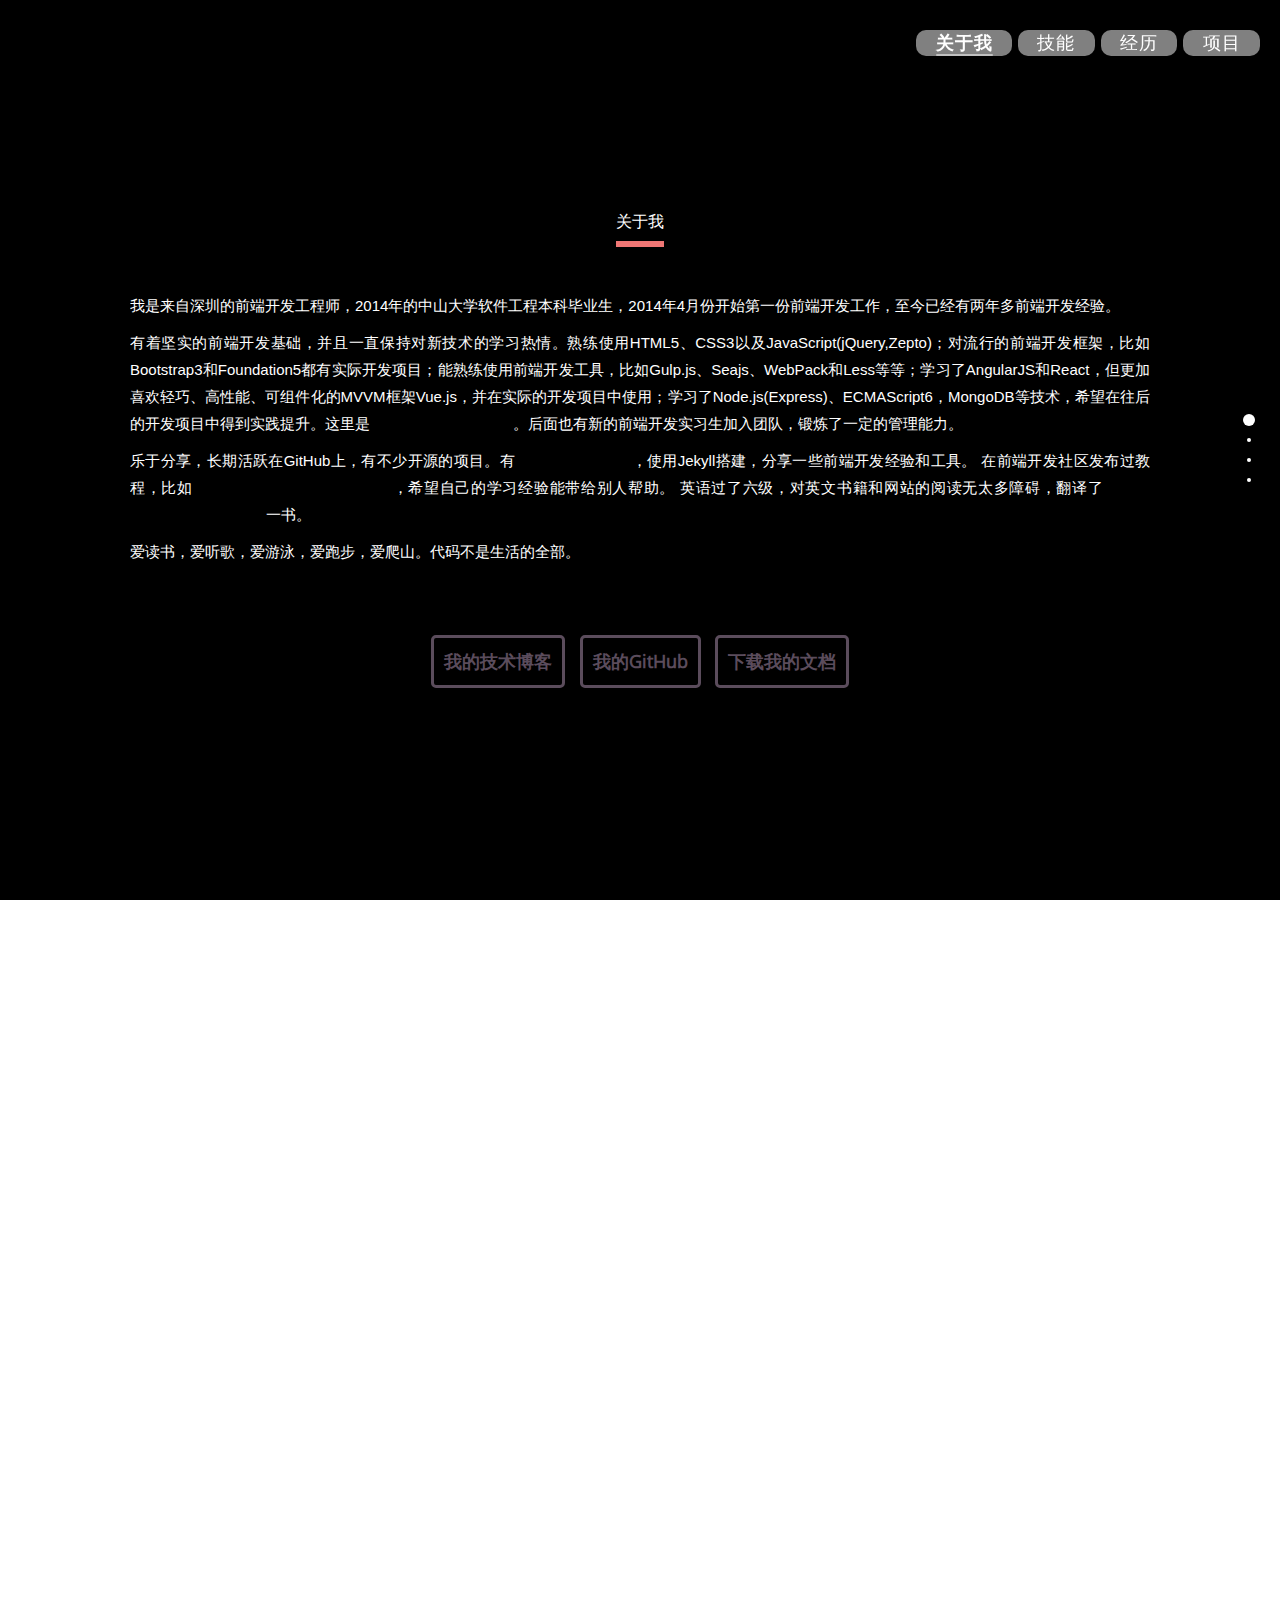
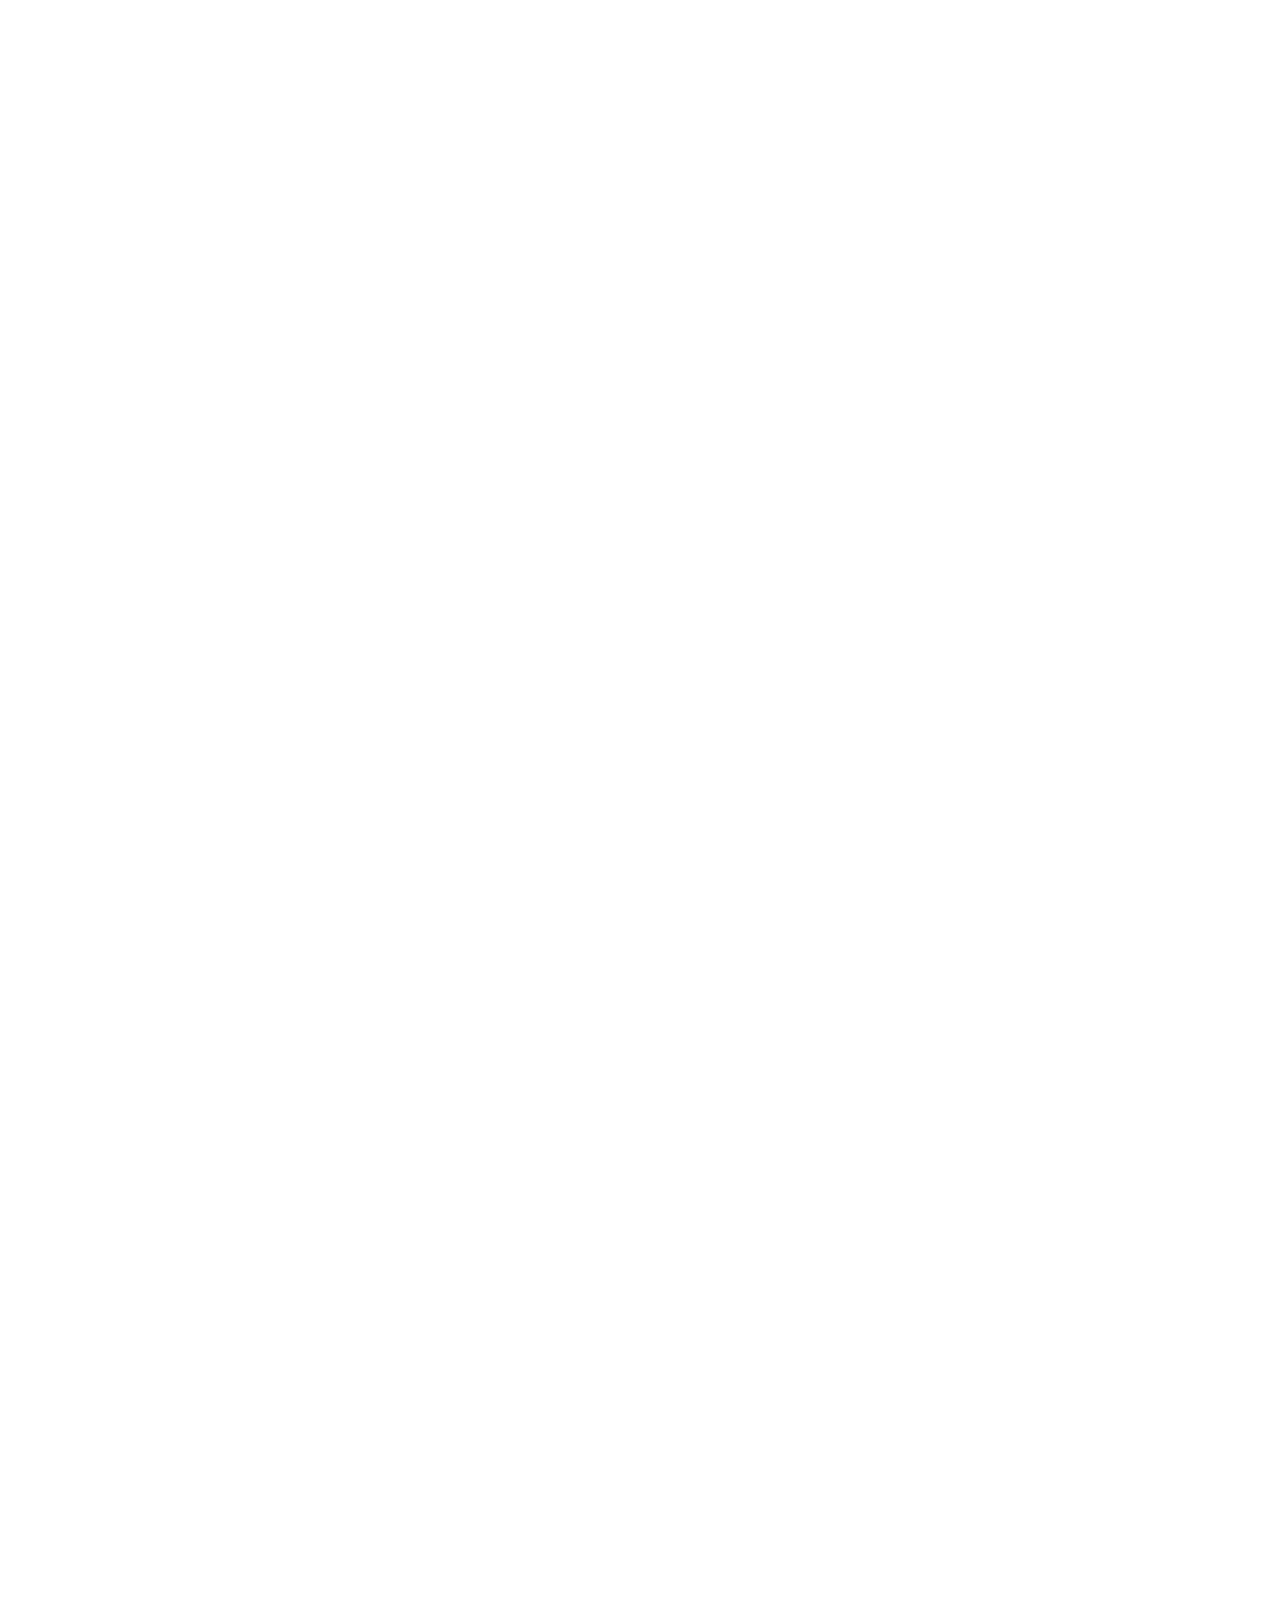
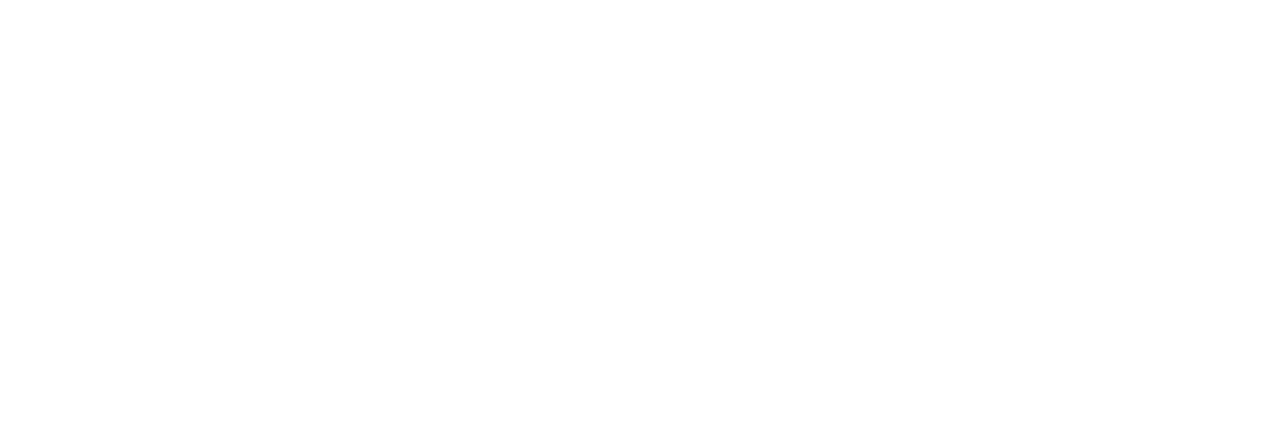
==== commit 4a1a4152: "temp version" ====
--- a/index-en.html
+++ b/index-en.html
@@ -3,7 +3,7 @@
 
 <head>
 	<meta http-equiv="Content-Type" content="text/html; charset=utf-8" />
-	<title>李洋的简历</title>
+	<title>李洋的主页</title>
 	<meta name="author" content="Srefan" />
 	<meta name="description" content="fullPage fixed header and footer." />
 	<meta name="keywords"  content="fullpage,jquery,demo,screen,fixed, header,footer, absolute, positioned,css" />
@@ -15,7 +15,7 @@
 	<link rel="stylesheet" type="text/css" href="./css/bootstrap.min.css" />
 	<link rel="stylesheet" type="text/css" href="./css/style.css" />
 	<link rel="stylesheet" type="text/css" href="./css/font-awesome.min.css" />
-	<link rel="stylesheet" type="text/css" href="./css/examples.css" />
+	<!-- <link rel="stylesheet" type="text/css" href="./css/examples.css" /> -->
 	<style>
 
 	/* Style for our header texts
@@ -52,6 +52,456 @@
 		top:0px;
 	}
 
+	#menu-line{
+		position:absolute;
+		top:24px;
+		left:0;
+		width:159px;
+		height:2px;
+		transition:all 600ms ease
+	}
+
+</style>
+
+<style id="stylesheet-critical" type="text/css">
+@CHARSET "ISO-8859-1";
+
+blockquote,body,dd,div,dl,dt,fieldset,form,h2,h3,h4,h5,h6,input,li,ol,p,pre,td,textarea,th,ul {
+    padding: 0;
+    margin: 0
+}
+
+a {
+    text-decoration: none
+}
+
+table {
+    border-spacing: 0
+}
+
+abbr,acronym,fieldset,img {
+    border: 0
+}
+
+address,caption,cite,code,dfn,em,th,var {
+    font-weight: 400;
+    font-style: normal
+}
+
+h1,strong {
+    font-weight: 700
+}
+
+strong {
+    font-style: normal
+}
+
+ol,ul {
+    list-style: none
+}
+
+caption,th {
+    text-align: left
+}
+
+h1 {
+    padding: 0;
+    font-size: 8em;
+    margin: 0 0 .25em
+}
+
+h2,h3,h4,h5,h6 {
+    font-weight: 400;
+    font-size: 100%
+}
+
+q:after,q:before {
+    content: ''
+}
+
+* {
+    -webkit-box-sizing: border-box;
+    -moz-box-sizing: border-box;
+    box-sizing: border-box
+}
+
+#fullpage,.section,body,html {
+    height: 100%
+}
+
+.section.fp-table {
+    display: table;
+    table-layout: fixed;
+    width: 100%
+}
+
+.fp-tableCell {
+    display: table-cell;
+    vertical-align: middle;
+    width: 100%;
+    height: 100%
+}
+
+.examples,.fp-slidesNav.bottom {
+    display: none
+}
+
+body {
+    font-family: arial,helvetica;
+    color: #fff
+}[data-lang=ru] h1 {
+    font-size: 6em
+}
+
+#section-1 h2,.intro p {
+    -webkit-font-smoothing: antialiased;
+    -moz-font-smoothing: antialiased
+}
+
+.intro p {
+    max-width: -webkit-calc(30em - (1.3em*2));
+    max-width: calc(30em - (1.3em*2));
+    margin-right: auto;
+    margin-left: auto;
+    padding-right: 1.3em;
+    padding-left: 1.3em;
+    font-size: 1.5em
+}
+
+#fp-nav ul li a span,#menu-line,.fp-slidesNav ul li a span {
+    background: #fff
+}
+
+.section,.twitter-share i,.wrap {
+    position: relative
+}
+
+.section {
+    text-align: center
+}
+
+.wrap {
+    margin-left: auto;
+    margin-right: auto;
+    width: 960px
+}
+
+#menu-line {
+    position: absolute;
+    top: 24px;
+    left: 0;
+    width: 159px;
+    height: 2px;
+    transition: all 600ms ease
+}
+
+#menu {
+    position: fixed;
+    top: 20px;
+    right: 20px;
+    z-index: 70;
+    -webkit-font-smoothing: antialiased;
+    -moz-font-smoothing: antialiased;
+    letter-spacing: 1px;
+    font-size: 1.1em
+}
+
+#menu li {
+    display: inline-block;
+    margin: 10px 0
+}
+
+#menu a {
+    color: #fff;
+    padding: 0 1.1em 1.1em
+}
+
+.menu-active {
+    font-weight: 700
+}
+
+#menu-theme-mobile {
+    display: none
+}
+
+#section-1 {
+    background: #ff5f45
+}
+
+#section-1 h1 {
+    font-size: 10em;
+    font-weight: 900;
+    color: #fff
+}
+
+#section-1 h2 {
+    color: rgba(255,255,255,.7);
+    font-size: 1.73em;
+    font-weight: 100;
+    margin: -10px 30px 10px
+}
+
+#section-1 li,.github-data {
+    display: inline-block;
+    margin: 1.25em .3em
+}
+
+.section-1-button {
+    padding: .93em 1.87em;
+    background: #fff;
+    border-radius: 5px;
+    display: block;
+    color: #ff5f45
+}
+
+#download a {
+    background: #004f69;
+    color: #fff
+}
+
+.section-1-usedBy {
+    background-image: url(https://alvarotrigo.com/fullPage/imgs/trusted-by.png);
+    width: 80%;
+    max-width: 536px;
+    height: 36px;
+    display: block;
+    margin: 0 auto;
+    position: absolute;
+    bottom: 20px;
+    left: 0;
+    right: 0
+}
+
+.language {
+    position: absolute;
+    left: 20px;
+    top: 14px;
+    z-index: 99;
+    opacity: 1
+}
+
+.languages {
+    display: none
+}
+
+.language-current {
+    margin: 15px 0 6px 15px;
+    z-index: 99;
+    cursor: pointer
+}
+
+.flag {
+    width: 35px;
+    height: 24px;
+    display: inline-block;
+    margin: 0 17px 0 0;
+    vertical-align: middle;
+    background-image: url(https://alvarotrigo.com/fullPage/imgs/flags.png)
+}
+
+.flag-chinese {
+    background-position: 0 0
+}
+
+.flag-english {
+    background-position: -35px 0
+}
+
+.flag-russian {
+    background-position: -70px 0
+}
+
+.flag-korean {
+    background-position: -105px 0
+}
+
+.flag-spanish {
+    background-position: -140px 0
+}
+
+.language-triangle {
+    position: absolute;
+    top: 22px;
+    left: 3px;
+    fill: #fff;
+    height: 6px;
+    width: 8px
+}
+
+.twitter-share i {
+    vertical-align: middle;
+    display: inline-block;
+    width: 38px;
+    height: 14px;
+    color: #fff;
+    top: -4px;
+    left: -2px;
+    fill: #fff
+}
+
+.twitter-share svg {
+    height: 40px;
+    margin-top: -10px
+}
+
+@media screen and (max-width:1135px) {
+    .fp-tableCell {
+        font-size: .9em
+    }
+
+    .examples-wrapper {
+        top: 100px;
+        -webkit-transform: none;
+        transform: none
+    }
+}
+
+@media screen and (max-width:1050px) {
+    .fp-tableCell {
+        font-size: .85em
+    }
+}
+
+@media screen and (max-width:1030px) {
+    #section-3 .intro {
+        width: 40%
+    }
+
+    .shell {
+        width: calc(60% - 54px)
+    }
+}
+
+@media screen and (max-width:900px) {
+    #section-3 .intro {
+        display: block;
+        text-align: center;
+        width: 100%
+    }
+
+    #section-3 .intro p {
+        display: none
+    }
+
+    .shell {
+        width: 80%;
+        margin: 0
+    }
+
+    #menu {
+        text-align: center;
+        left: 0;
+        right: 0
+    }
+
+    #menu-theme-desktop {
+        display: none!important
+    }
+
+    #menu-theme-mobile {
+        display: inline-block
+    }
+
+    .language {
+        left: 50%;
+        margin-left: -71px;
+        bottom: 70px;
+        top: auto;
+        transition: all 1s ease-in;
+        -webkit-transition: all .3s ease-in;
+        opacity: 0;
+        visibility: hidden
+    }
+
+    .fp-viewing-page1 .language {
+        display: block;
+        opacity: 1;
+        visibility: visible
+    }
+}
+
+@media screen and (max-width:700px) {
+    .fp-tableCell {
+        font-size: .8em
+    }
+
+    #menu a {
+        padding: 0 .7em .7em
+    }
+
+    .my-arrow.left,.my-arrow.right {
+        display: none
+    }
+
+    .fp-slidesNav.bottom {
+        display: block
+    }
+}
+
+@media screen and (max-width:630px) {
+    h1 {
+        font-size: 6.5em
+    }
+
+    #menu {
+        letter-spacing: 0;
+        font-family: -apple-system,BlinkMacSystemFont,'Segoe UI',Roboto,Helvetica,Arial,sans-serif,'Apple Color Emoji','Segoe UI Emoji','Segoe UI Symbol'
+    }
+}
+
+@media screen and (max-width:550px) {
+    #section-1 h1 {
+        font-size: 6em
+    }
+
+    h1 {
+        font-size: 5em
+    }
+
+    .intro p {
+        max-width: 75%
+    }
+
+    #menu li a {
+        padding: 0 .7em .7em
+    }
+
+    #download,#menu-contact,.mobile-hide {
+        display: none!important
+    }
+
+    .shell-body {
+        margin: 1.6em
+    }
+
+    #fp-nav.right {
+        right: 7px
+    }
+}
+
+@media screen and (max-width:380px) {
+    h1 {
+        font-size: 3.5em
+    }
+
+    .intro p {
+        max-width: 85%
+    }
+
+    #section-3 .shell {
+        font-size: .8em
+    }
+
+    .shell-body {
+        margin: 1em
+    }
+}
+
+@media only screen and (min-width:551px) {
+    .mobile-show {
+        display: none
+    }
+}
 </style>
 
 </head>
@@ -60,10 +510,11 @@
 	<!-- <div id="header">Header</div> -->
 
 	<ul id="menu">
-		<li data-menuanchor="aboutme" class="active"><a href="#aboutme">关于我</a></li>
+		<li data-menuanchor="aboutme" class="menu-active"><a href="#aboutme">关于我</a></li>
 		<li data-menuanchor="technical"><a href="#technical">技能</a></li>
 		<li data-menuanchor="exprience"><a href="#exprience">经历</a></li>
 		<li data-menuanchor="reffernces"><a href="#reffernces">项目</a></li>
+    <li id="menu-line"></li>
 	</ul>
 
 	<div id="fullpage">
@@ -86,8 +537,9 @@
 							</p>
 							<p>爱读书，爱听歌，爱游泳，爱跑步，爱爬山。代码不是生活的全部。</p>
 						</div>
-						<a href="http://cody1991.github.io/index.html" class="btnDownload">前往我的技术博客</a>
-						<a href="https://github.com/cody1991" class="btnDownload">前往我的GitHub</a>
+						<a href="https://blog.srefan.com" class="btnDownload">我的技术博客</a>
+						<a href="https://github.com/yangbryant" class="btnDownload">我的GitHub</a>
+						<a href="https://github.com/yangbryant" class="btnDownload">下载我的文档</a>
 					</div>
 				</div>
 			</div>
@@ -258,19 +710,100 @@
 		</div>
 	</div>
 
-	<script type="text/javascript" src="./js/fullpage.min.js"></script>
+	<script type="text/javascript" src="./js/fullpage.js"></script>
 	<script type="text/javascript" src="./js/jquery-3.3.1.min.js"></script>
 	<script type="text/javascript" src="./js/bootstrap.min.js"></script>
 	<script type="text/javascript" src="./js/jquery.waterfall.js"></script>
 	<script type="text/javascript">
 	// #f4f7f9, #f3f2f3
 	var myFullpage = new fullpage('#fullpage', {
+		licenseKey: 'OPEN-SOURCE-GPLV3-LICENSE',
 		anchors: ['aboutme', 'technical', 'exprience', 'reffernces'],
-		sectionsColor: ['#ffffff', '#f4f7f9', '#ffffff', '#f4f7f9'],
+		// sectionsColor: ['#ffffff', '#f4f7f9', '#ffffff', '#f4f7f9'],
+		sectionsColor: ['#000', '#00f', '#000', '#00f'],
 		menu: '#menu',
+		navigation: true,
 		css3: true
 	});
 </script>
+<script type ="text/javascript" >!
+function(e, t) {
+    "use strict";
+    var n, i, a, s, l, o, u, c, r, f, d = fp_utils.$,
+    p = fp_utils.after,
+    g = fp_utils.hasClass,
+    h = fp_utils.addClass,
+    v = fp_utils.toggleClass,
+    m = fp_utils.removeClass,
+    E = fp_utils.siblings,
+    L = fp_utils.preventDefault,
+    w = ".language",
+    y = d("#menu-line")[0],
+    _ = d(".menu-active").offsetWidth,
+    x = 20,
+    k = 0,
+    b = 40,
+    T = "active";
+    function C() {
+        b = 2 * parseFloat(getComputedStyle(fp_utils.$(".menu-active a")[0]).paddingLeft)
+    }
+    function S(e) {
+        switch (e.keyCode) {
+        case 27:
+            g(d(".examples")[0], T) && H()
+        }
+    }
+    function W() {
+        g(this, "left") ? fullpage_api.moveSlideLeft() : fullpage_api.moveSlideRight()
+    }
+    function q() {
+        var n = decodeURIComponent(t.location.hash.substr(1));
+        n.length && (d("." + n, e).length && fp_utils.trigger(d(".show-examples")[0], "click"))
+    }
+    function A() {
+        clearTimeout(n),
+        n = setTimeout(R, 350)
+    }
+    function R() {
+        if (_ = d(".menu-active")[0].offsetWidth, t.innerWidth <= 900) {
+            C();
+            var e = d("#menu a")[0];
+            F.call(e),
+            k = e.offsetLeft
+        } else t.innerWidth > 900 && (C(), F.call(d("#menu a")[0]), k = 0)
+    }
+    function P(e) {
+        v(d(e)[0], T)
+    }
+    function U(e) {
+        void 0 !== e && (L(e), (e || t.event).stopPropagation()),
+        P(w)
+    }
+    function F() {
+        var e = this.parentNode;
+        N(e.offsetLeft, e.offsetWidth)
+    }
+    function N(e, t) {
+        y.style.left = e + b / 2 + "px",
+        y.style.width = t - b + "px"
+    }
+    function $(e) {
+        L(e);
+        var t = this.getAttribute("href").substr(1);
+        h(this, T),
+        m(E(this), T);
+        var n = d('[data-tab="' + t + '"]')[0];
+        h(n, T),
+        m(E(n), T)
+    }
+    y.style.width = _ - b + "px",
+    y.style.left = x + "px",
+    A(),
+    d("#menu li a").forEach(function(e) {
+        e.addEventListener("mousedown", F)
+    })
+} (document, window); 
+</script>
 
 </body>
 </html>--- a/css/style.css
+++ b/css/style.css
@@ -31,6 +31,58 @@
     }
 }
 
+
+/*----------------------------------------------------
+ 1. Menu Setup
+------------------------------------------------------*/
+
+#menu{
+    position:fixed;
+    list-style: none;
+    top:20px;
+    right: 20px;
+    height: 40px;
+    z-index: 70;
+    -webkit-font-smoothing: antialiased;
+    letter-spacing: 1px;
+    padding: 0;
+    margin:0;
+}
+
+#menu li {
+    display:inline-block;
+    margin: 10px;
+    color: #000;
+    background:#fff;
+    background: rgba(255,255,255, 0.5);
+    -webkit-border-radius: 10px;
+            border-radius: 10px;
+}
+
+/*
+#menu li.active{
+    background:#666;
+    background: rgba(0,0,0, 0.5);
+    color: #fff;
+}
+#menu li a{
+    text-decoration:none;
+    color: #000;
+}
+#menu li.active a:hover{
+    color: #000;
+}
+#menu li:hover{
+    background: rgba(255,255,255, 0.8);
+}
+#menu li a,
+#menu li.active a{
+    padding: 9px 18px;
+    display:block;
+}
+#menu li.active a{
+    color: #fff;
+}*/
 
 /*----------------------------------------------------
  2. Document Setup
@@ -398,7 +450,7 @@
     color: #5b4c5c;
     transition-duration: 0.2s;
     -webkit-transition-duration: 0.2s;
-    margin-bottom: 10px;
+    margin: 0px 5px 10px;
 }
 
 .btnDownload:hover {
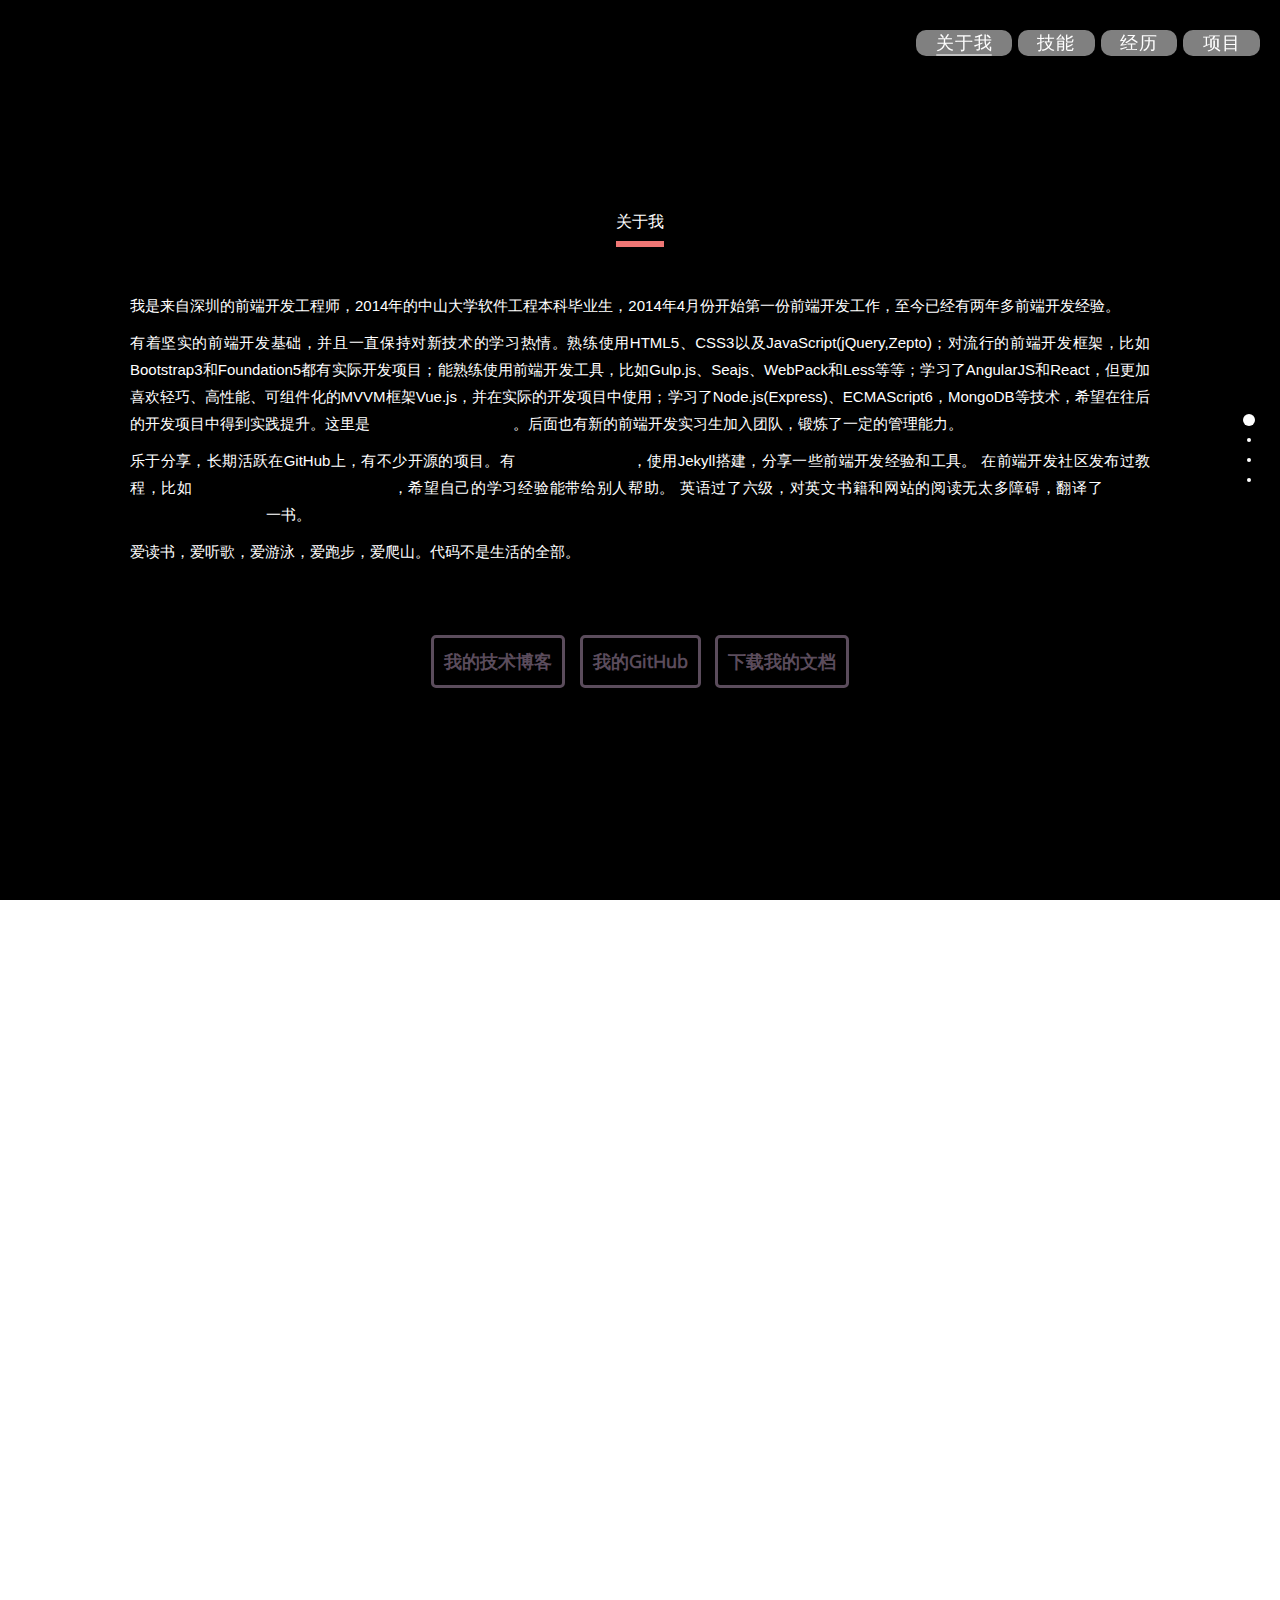
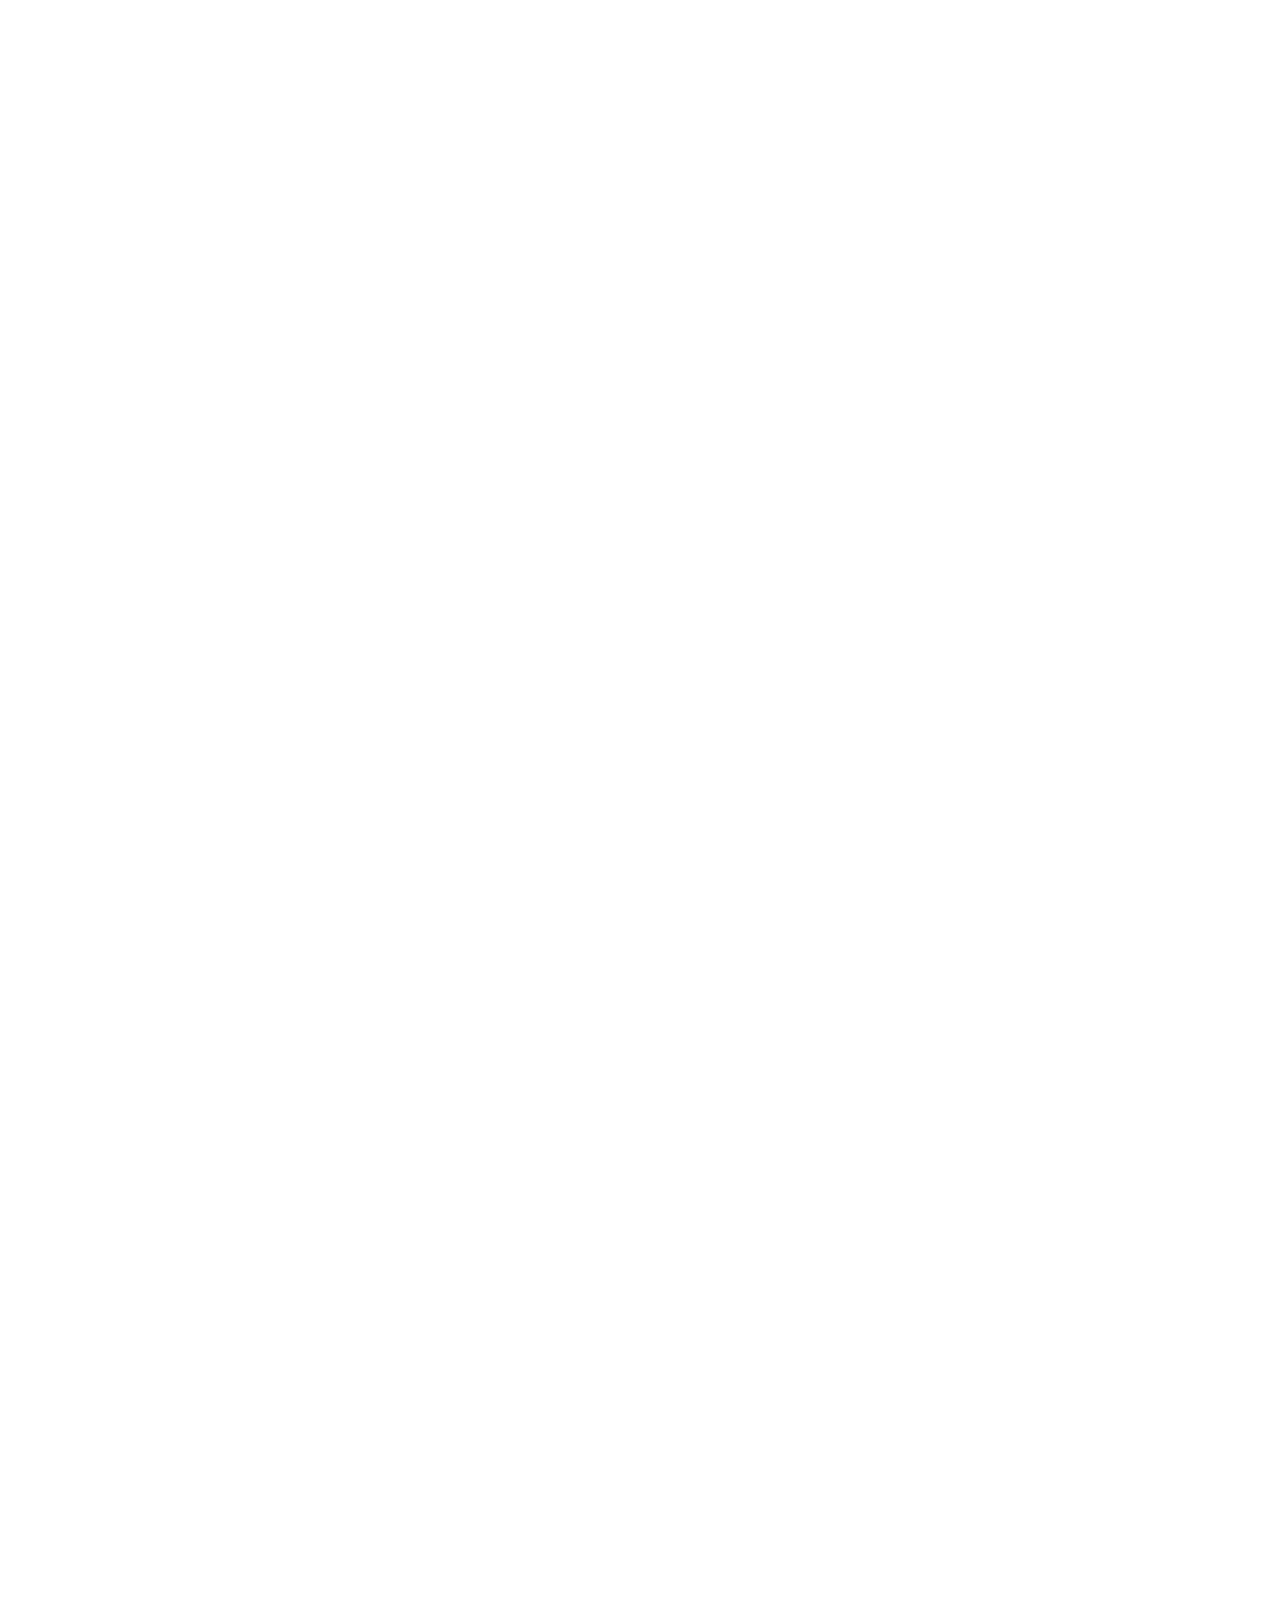
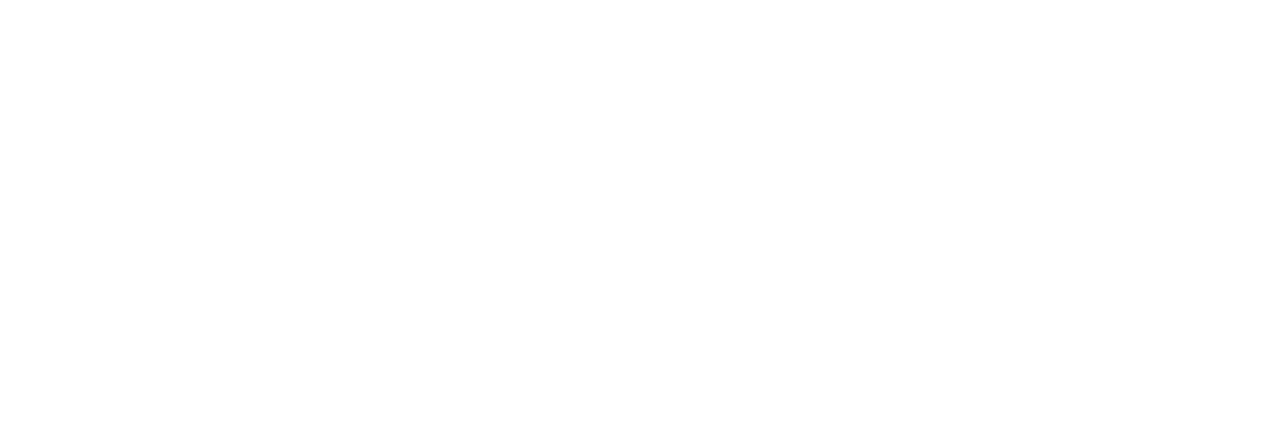
==== commit 31fada0e: "add navigation scroll action" ====
--- a/index-en.html
+++ b/index-en.html
@@ -56,7 +56,7 @@
 		position:absolute;
 		top:24px;
 		left:0;
-		width:159px;
+		width:0;
 		height:2px;
 		transition:all 600ms ease
 	}
@@ -184,15 +184,6 @@
     margin-left: auto;
     margin-right: auto;
     width: 960px
-}
-
-#menu-line {
-    position: absolute;
-    top: 24px;
-    left: 0;
-    width: 159px;
-    height: 2px;
-    transition: all 600ms ease
 }
 
 #menu {
@@ -510,7 +501,7 @@
 	<!-- <div id="header">Header</div> -->
 
 	<ul id="menu">
-		<li data-menuanchor="aboutme" class="menu-active"><a href="#aboutme">关于我</a></li>
+		<li data-menuanchor="aboutme" class="active"><a href="#aboutme">关于我</a></li>
 		<li data-menuanchor="technical"><a href="#technical">技能</a></li>
 		<li data-menuanchor="exprience"><a href="#exprience">经历</a></li>
 		<li data-menuanchor="reffernces"><a href="#reffernces">项目</a></li>
@@ -715,95 +706,43 @@
 	<script type="text/javascript" src="./js/bootstrap.min.js"></script>
 	<script type="text/javascript" src="./js/jquery.waterfall.js"></script>
 	<script type="text/javascript">
+	var d = fp_utils.$, line = d('#menu-line')[0];
+
+	function F() {
+        var e = this.parentNode;
+        N(e.offsetLeft, e.offsetWidth);
+    }
+    
+    function N(e, t) {
+    	var b = 40;
+        line.style.left = e + b / 2 + "px";
+        line.style.width = t - b + "px";
+    }
+
 	// #f4f7f9, #f3f2f3
-	var myFullpage = new fullpage('#fullpage', {
+	var fullpage = new fullpage('#fullpage', {
 		licenseKey: 'OPEN-SOURCE-GPLV3-LICENSE',
 		anchors: ['aboutme', 'technical', 'exprience', 'reffernces'],
 		// sectionsColor: ['#ffffff', '#f4f7f9', '#ffffff', '#f4f7f9'],
 		sectionsColor: ['#000', '#00f', '#000', '#00f'],
 		menu: '#menu',
 		navigation: true,
-		css3: true
+		css3: true,
+
+		onLeave: function(origin, destination, direction) {
+			var destmenu = d("#menu li a")[destination['index']];
+			F.call(destmenu);
+		}
+	});
+
+	$().ready(function() {
+		var activemenu = d("#menu .active a")[0];
+		F.call(activemenu);
+
+		d("#menu li a").forEach(function(e) {
+			e.addEventListener("mousedown", F);
+		});
 	});
 </script>
-<script type ="text/javascript" >!
-function(e, t) {
-    "use strict";
-    var n, i, a, s, l, o, u, c, r, f, d = fp_utils.$,
-    p = fp_utils.after,
-    g = fp_utils.hasClass,
-    h = fp_utils.addClass,
-    v = fp_utils.toggleClass,
-    m = fp_utils.removeClass,
-    E = fp_utils.siblings,
-    L = fp_utils.preventDefault,
-    w = ".language",
-    y = d("#menu-line")[0],
-    _ = d(".menu-active").offsetWidth,
-    x = 20,
-    k = 0,
-    b = 40,
-    T = "active";
-    function C() {
-        b = 2 * parseFloat(getComputedStyle(fp_utils.$(".menu-active a")[0]).paddingLeft)
-    }
-    function S(e) {
-        switch (e.keyCode) {
-        case 27:
-            g(d(".examples")[0], T) && H()
-        }
-    }
-    function W() {
-        g(this, "left") ? fullpage_api.moveSlideLeft() : fullpage_api.moveSlideRight()
-    }
-    function q() {
-        var n = decodeURIComponent(t.location.hash.substr(1));
-        n.length && (d("." + n, e).length && fp_utils.trigger(d(".show-examples")[0], "click"))
-    }
-    function A() {
-        clearTimeout(n),
-        n = setTimeout(R, 350)
-    }
-    function R() {
-        if (_ = d(".menu-active")[0].offsetWidth, t.innerWidth <= 900) {
-            C();
-            var e = d("#menu a")[0];
-            F.call(e),
-            k = e.offsetLeft
-        } else t.innerWidth > 900 && (C(), F.call(d("#menu a")[0]), k = 0)
-    }
-    function P(e) {
-        v(d(e)[0], T)
-    }
-    function U(e) {
-        void 0 !== e && (L(e), (e || t.event).stopPropagation()),
-        P(w)
-    }
-    function F() {
-        var e = this.parentNode;
-        N(e.offsetLeft, e.offsetWidth)
-    }
-    function N(e, t) {
-        y.style.left = e + b / 2 + "px",
-        y.style.width = t - b + "px"
-    }
-    function $(e) {
-        L(e);
-        var t = this.getAttribute("href").substr(1);
-        h(this, T),
-        m(E(this), T);
-        var n = d('[data-tab="' + t + '"]')[0];
-        h(n, T),
-        m(E(n), T)
-    }
-    y.style.width = _ - b + "px",
-    y.style.left = x + "px",
-    A(),
-    d("#menu li a").forEach(function(e) {
-        e.addEventListener("mousedown", F)
-    })
-} (document, window); 
-</script>
-
 </body>
 </html>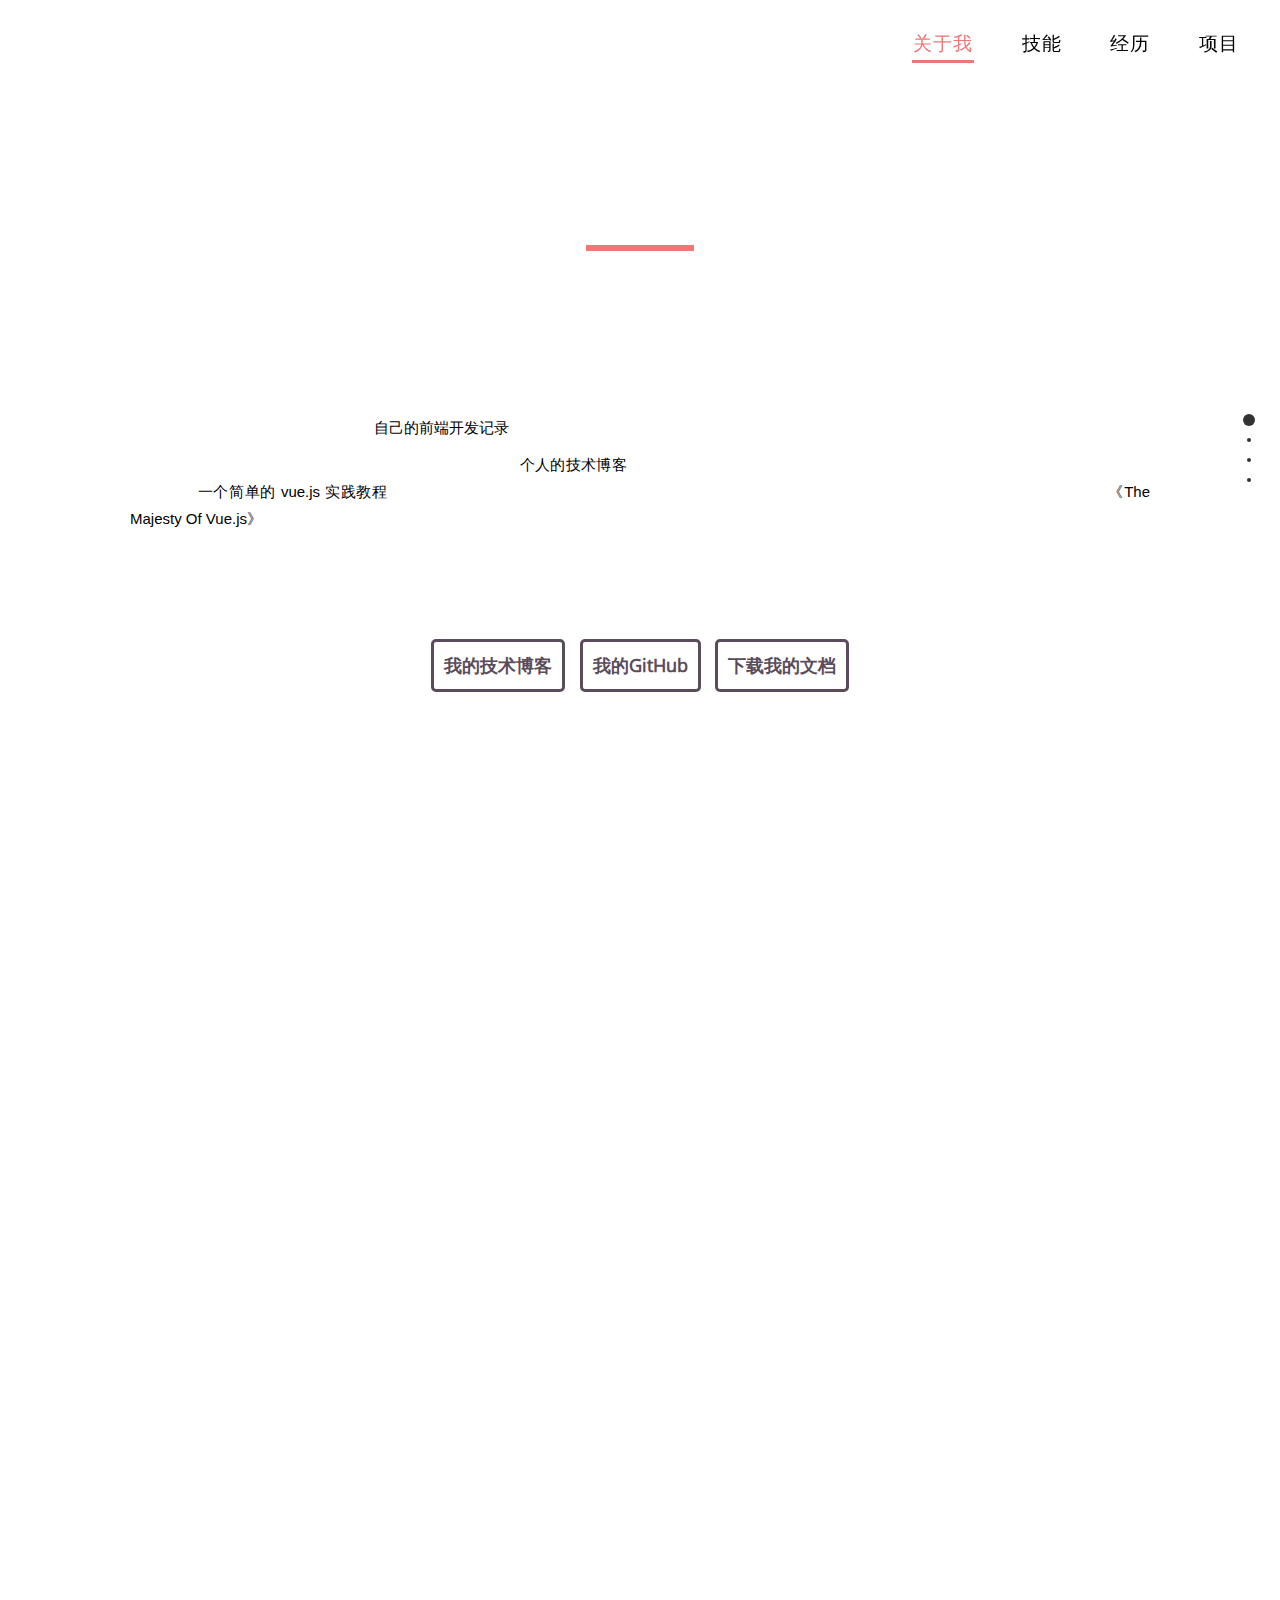
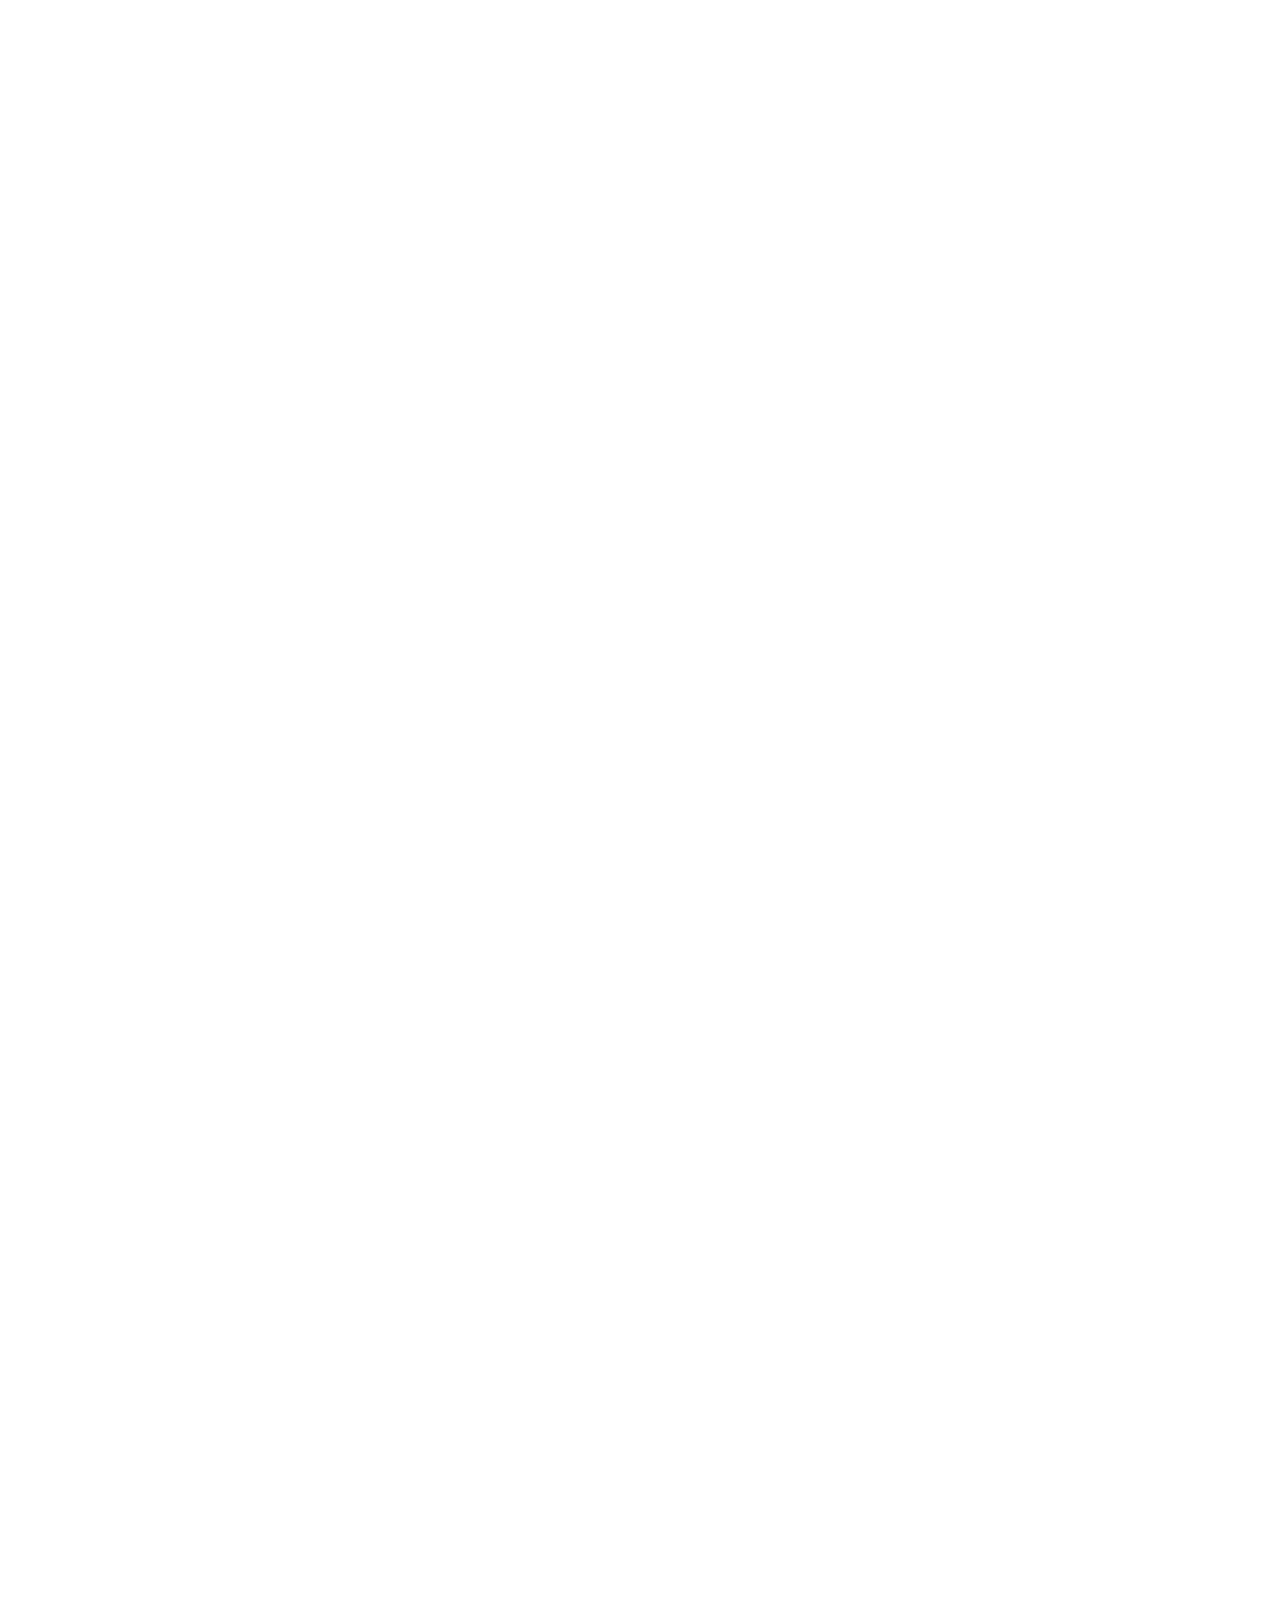
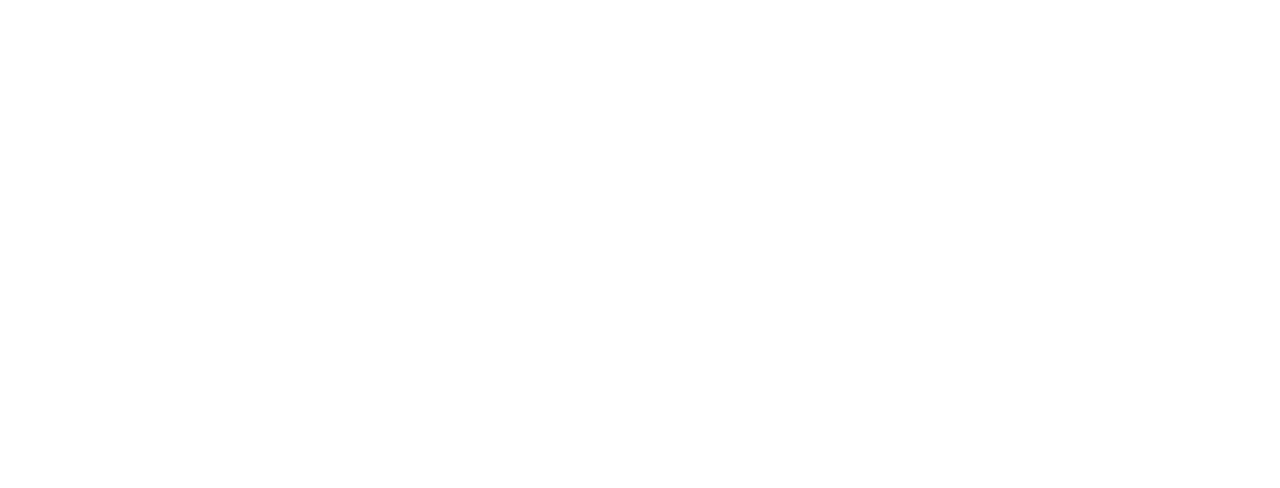
==== commit 22b1dd89: "ui: fix navigator style" ====
--- a/index-en.html
+++ b/index-en.html
@@ -15,7 +15,6 @@
 	<link rel="stylesheet" type="text/css" href="./css/bootstrap.min.css" />
 	<link rel="stylesheet" type="text/css" href="./css/style.css" />
 	<link rel="stylesheet" type="text/css" href="./css/font-awesome.min.css" />
-	<!-- <link rel="stylesheet" type="text/css" href="./css/examples.css" /> -->
 	<style>
 
 	/* Style for our header texts
@@ -52,453 +51,10 @@
 		top:0px;
 	}
 
-	#menu-line{
-		position:absolute;
-		top:24px;
-		left:0;
-		width:0;
-		height:2px;
-		transition:all 600ms ease
-	}
-
-</style>
-
-<style id="stylesheet-critical" type="text/css">
-@CHARSET "ISO-8859-1";
-
-blockquote,body,dd,div,dl,dt,fieldset,form,h2,h3,h4,h5,h6,input,li,ol,p,pre,td,textarea,th,ul {
-    padding: 0;
-    margin: 0
-}
-
-a {
-    text-decoration: none
-}
-
-table {
-    border-spacing: 0
-}
-
-abbr,acronym,fieldset,img {
-    border: 0
-}
-
-address,caption,cite,code,dfn,em,th,var {
-    font-weight: 400;
-    font-style: normal
-}
-
-h1,strong {
-    font-weight: 700
-}
-
-strong {
-    font-style: normal
-}
-
-ol,ul {
-    list-style: none
-}
-
-caption,th {
-    text-align: left
-}
-
-h1 {
-    padding: 0;
-    font-size: 8em;
-    margin: 0 0 .25em
-}
-
-h2,h3,h4,h5,h6 {
-    font-weight: 400;
-    font-size: 100%
-}
-
-q:after,q:before {
-    content: ''
-}
-
-* {
-    -webkit-box-sizing: border-box;
-    -moz-box-sizing: border-box;
-    box-sizing: border-box
-}
-
-#fullpage,.section,body,html {
-    height: 100%
-}
-
-.section.fp-table {
-    display: table;
-    table-layout: fixed;
-    width: 100%
-}
-
-.fp-tableCell {
-    display: table-cell;
-    vertical-align: middle;
-    width: 100%;
-    height: 100%
-}
-
-.examples,.fp-slidesNav.bottom {
-    display: none
-}
-
-body {
-    font-family: arial,helvetica;
-    color: #fff
-}[data-lang=ru] h1 {
-    font-size: 6em
-}
-
-#section-1 h2,.intro p {
-    -webkit-font-smoothing: antialiased;
-    -moz-font-smoothing: antialiased
-}
-
-.intro p {
-    max-width: -webkit-calc(30em - (1.3em*2));
-    max-width: calc(30em - (1.3em*2));
-    margin-right: auto;
-    margin-left: auto;
-    padding-right: 1.3em;
-    padding-left: 1.3em;
-    font-size: 1.5em
-}
-
-#fp-nav ul li a span,#menu-line,.fp-slidesNav ul li a span {
-    background: #fff
-}
-
-.section,.twitter-share i,.wrap {
-    position: relative
-}
-
-.section {
-    text-align: center
-}
-
-.wrap {
-    margin-left: auto;
-    margin-right: auto;
-    width: 960px
-}
-
-#menu {
-    position: fixed;
-    top: 20px;
-    right: 20px;
-    z-index: 70;
-    -webkit-font-smoothing: antialiased;
-    -moz-font-smoothing: antialiased;
-    letter-spacing: 1px;
-    font-size: 1.1em
-}
-
-#menu li {
-    display: inline-block;
-    margin: 10px 0
-}
-
-#menu a {
-    color: #fff;
-    padding: 0 1.1em 1.1em
-}
-
-.menu-active {
-    font-weight: 700
-}
-
-#menu-theme-mobile {
-    display: none
-}
-
-#section-1 {
-    background: #ff5f45
-}
-
-#section-1 h1 {
-    font-size: 10em;
-    font-weight: 900;
-    color: #fff
-}
-
-#section-1 h2 {
-    color: rgba(255,255,255,.7);
-    font-size: 1.73em;
-    font-weight: 100;
-    margin: -10px 30px 10px
-}
-
-#section-1 li,.github-data {
-    display: inline-block;
-    margin: 1.25em .3em
-}
-
-.section-1-button {
-    padding: .93em 1.87em;
-    background: #fff;
-    border-radius: 5px;
-    display: block;
-    color: #ff5f45
-}
-
-#download a {
-    background: #004f69;
-    color: #fff
-}
-
-.section-1-usedBy {
-    background-image: url(https://alvarotrigo.com/fullPage/imgs/trusted-by.png);
-    width: 80%;
-    max-width: 536px;
-    height: 36px;
-    display: block;
-    margin: 0 auto;
-    position: absolute;
-    bottom: 20px;
-    left: 0;
-    right: 0
-}
-
-.language {
-    position: absolute;
-    left: 20px;
-    top: 14px;
-    z-index: 99;
-    opacity: 1
-}
-
-.languages {
-    display: none
-}
-
-.language-current {
-    margin: 15px 0 6px 15px;
-    z-index: 99;
-    cursor: pointer
-}
-
-.flag {
-    width: 35px;
-    height: 24px;
-    display: inline-block;
-    margin: 0 17px 0 0;
-    vertical-align: middle;
-    background-image: url(https://alvarotrigo.com/fullPage/imgs/flags.png)
-}
-
-.flag-chinese {
-    background-position: 0 0
-}
-
-.flag-english {
-    background-position: -35px 0
-}
-
-.flag-russian {
-    background-position: -70px 0
-}
-
-.flag-korean {
-    background-position: -105px 0
-}
-
-.flag-spanish {
-    background-position: -140px 0
-}
-
-.language-triangle {
-    position: absolute;
-    top: 22px;
-    left: 3px;
-    fill: #fff;
-    height: 6px;
-    width: 8px
-}
-
-.twitter-share i {
-    vertical-align: middle;
-    display: inline-block;
-    width: 38px;
-    height: 14px;
-    color: #fff;
-    top: -4px;
-    left: -2px;
-    fill: #fff
-}
-
-.twitter-share svg {
-    height: 40px;
-    margin-top: -10px
-}
-
-@media screen and (max-width:1135px) {
-    .fp-tableCell {
-        font-size: .9em
-    }
-
-    .examples-wrapper {
-        top: 100px;
-        -webkit-transform: none;
-        transform: none
-    }
-}
-
-@media screen and (max-width:1050px) {
-    .fp-tableCell {
-        font-size: .85em
-    }
-}
-
-@media screen and (max-width:1030px) {
-    #section-3 .intro {
-        width: 40%
-    }
-
-    .shell {
-        width: calc(60% - 54px)
-    }
-}
-
-@media screen and (max-width:900px) {
-    #section-3 .intro {
-        display: block;
-        text-align: center;
-        width: 100%
-    }
-
-    #section-3 .intro p {
-        display: none
-    }
-
-    .shell {
-        width: 80%;
-        margin: 0
-    }
-
-    #menu {
-        text-align: center;
-        left: 0;
-        right: 0
-    }
-
-    #menu-theme-desktop {
-        display: none!important
-    }
-
-    #menu-theme-mobile {
-        display: inline-block
-    }
-
-    .language {
-        left: 50%;
-        margin-left: -71px;
-        bottom: 70px;
-        top: auto;
-        transition: all 1s ease-in;
-        -webkit-transition: all .3s ease-in;
-        opacity: 0;
-        visibility: hidden
-    }
-
-    .fp-viewing-page1 .language {
-        display: block;
-        opacity: 1;
-        visibility: visible
-    }
-}
-
-@media screen and (max-width:700px) {
-    .fp-tableCell {
-        font-size: .8em
-    }
-
-    #menu a {
-        padding: 0 .7em .7em
-    }
-
-    .my-arrow.left,.my-arrow.right {
-        display: none
-    }
-
-    .fp-slidesNav.bottom {
-        display: block
-    }
-}
-
-@media screen and (max-width:630px) {
-    h1 {
-        font-size: 6.5em
-    }
-
-    #menu {
-        letter-spacing: 0;
-        font-family: -apple-system,BlinkMacSystemFont,'Segoe UI',Roboto,Helvetica,Arial,sans-serif,'Apple Color Emoji','Segoe UI Emoji','Segoe UI Symbol'
-    }
-}
-
-@media screen and (max-width:550px) {
-    #section-1 h1 {
-        font-size: 6em
-    }
-
-    h1 {
-        font-size: 5em
-    }
-
-    .intro p {
-        max-width: 75%
-    }
-
-    #menu li a {
-        padding: 0 .7em .7em
-    }
-
-    #download,#menu-contact,.mobile-hide {
-        display: none!important
-    }
-
-    .shell-body {
-        margin: 1.6em
-    }
-
-    #fp-nav.right {
-        right: 7px
-    }
-}
-
-@media screen and (max-width:380px) {
-    h1 {
-        font-size: 3.5em
-    }
-
-    .intro p {
-        max-width: 85%
-    }
-
-    #section-3 .shell {
-        font-size: .8em
-    }
-
-    .shell-body {
-        margin: 1em
-    }
-}
-
-@media only screen and (min-width:551px) {
-    .mobile-show {
-        display: none
-    }
-}
 </style>
 
 </head>
 <body>
-
-	<!-- <div id="header">Header</div> -->
 
 	<ul id="menu">
 		<li data-menuanchor="aboutme" class="active"><a href="#aboutme">关于我</a></li>
@@ -723,8 +279,8 @@
 	var fullpage = new fullpage('#fullpage', {
 		licenseKey: 'OPEN-SOURCE-GPLV3-LICENSE',
 		anchors: ['aboutme', 'technical', 'exprience', 'reffernces'],
-		// sectionsColor: ['#ffffff', '#f4f7f9', '#ffffff', '#f4f7f9'],
-		sectionsColor: ['#000', '#00f', '#000', '#00f'],
+		sectionsColor: ['#ffffff', '#f4f7f9', '#ffffff', '#f4f7f9'],
+		// sectionsColor: ['#000', '#00f', '#000', '#00f'],
 		menu: '#menu',
 		navigation: true,
 		css3: true,
--- a/css/style.css
+++ b/css/style.css
@@ -36,53 +36,47 @@
  1. Menu Setup
 ------------------------------------------------------*/
 
-#menu{
-    position:fixed;
+#menu {
+    position: fixed;
     list-style: none;
-    top:20px;
+    top: 20px;
     right: 20px;
     height: 40px;
     z-index: 70;
     -webkit-font-smoothing: antialiased;
+    -moz-font-smoothing: antialiased;
     letter-spacing: 1px;
-    padding: 0;
-    margin:0;
+    font-weight: 300;
+    font-size: 1.2em;
 }
 
 #menu li {
     display:inline-block;
-    margin: 10px;
-    color: #000;
-    background:#fff;
-    background: rgba(255,255,255, 0.5);
-    -webkit-border-radius: 10px;
-            border-radius: 10px;
-}
-
-/*
-#menu li.active{
-    background:#666;
-    background: rgba(0,0,0, 0.5);
-    color: #fff;
-}
-#menu li a{
-    text-decoration:none;
-    color: #000;
-}
-#menu li.active a:hover{
-    color: #000;
-}
-#menu li:hover{
-    background: rgba(255,255,255, 0.8);
-}
-#menu li a,
+    margin: 10px 0;
+    color: #4c404d;
+    padding: 0 1.1em 1.1em 1.1em;
+
+}
+
+#menu li a:hover{
+    color: #ef7674;
+}
+
 #menu li.active a{
-    padding: 9px 18px;
-    display:block;
-}
-#menu li.active a{
-    color: #fff;
-}*/
+    color: #ef7674;
+    font-weight: 500;
+}
+
+#menu #menu-line{
+    position:absolute;
+    background: #ef7674;
+    top:30px;
+    left:0;
+    width:0;
+    height:3px;
+    transition:all 600ms ease;
+    padding: 0 0 0 0;
+}
 
 /*----------------------------------------------------
  2. Document Setup
